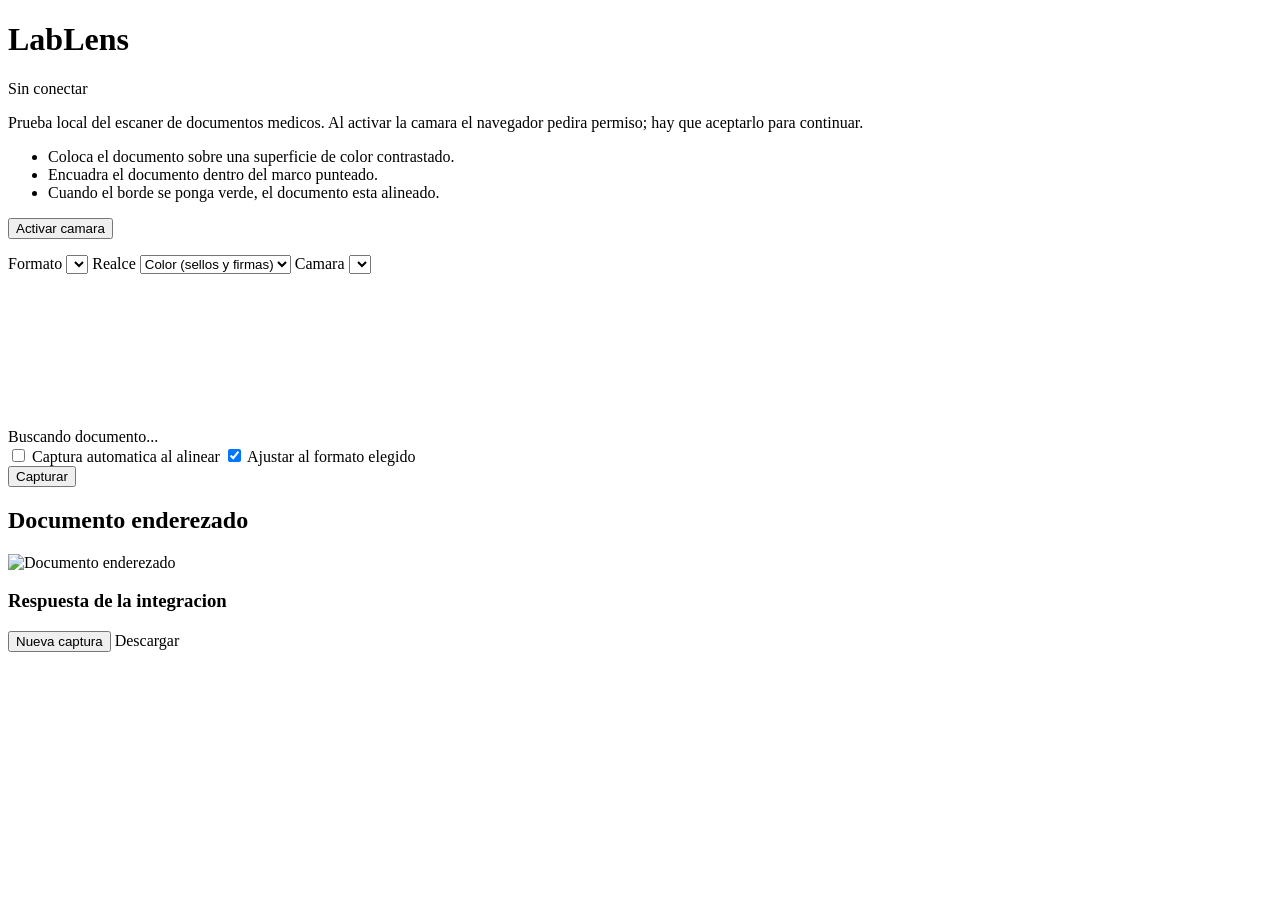
==== app/estaticos/index.html @ 29cfb942 "Add LabLens v0.1.0 - document scanner Initial implementation of LabLens, a web-based medical documen" ====
<!doctype html>
<html lang="es">
<head>
  <meta charset="utf-8" />
  <meta name="viewport" content="width=device-width, initial-scale=1, viewport-fit=cover" />
  <meta name="theme-color" content="#0b1220" />
  <title>LabLens - Escaner de documentos medicos</title>
  <link rel="stylesheet" href="/estaticos/estilos.css" />
</head>
<body>
  <main id="app">
    <header class="barra">
      <h1>LabLens</h1>
      <span id="estado-conexion" class="chip chip-neutro">Sin conectar</span>
    </header>

    <!-- Paso 1: permisos -->
    <section id="pantalla-inicio" class="panel">
      <p class="intro">
        Prueba local del escaner de documentos medicos. Al activar la camara el
        navegador pedira permiso; hay que aceptarlo para continuar.
      </p>
      <ul class="lista">
        <li>Coloca el documento sobre una superficie de color contrastado.</li>
        <li>Encuadra el documento dentro del marco punteado.</li>
        <li>Cuando el borde se ponga verde, el documento esta alineado.</li>
      </ul>
      <button id="btn-activar" class="btn btn-principal">Activar camara</button>
      <p id="error-camara" class="error oculto"></p>
    </section>

    <!-- Paso 2: camara -->
    <section id="pantalla-camara" class="panel oculto">
      <div class="controles">
        <label>Formato
          <select id="sel-formato"></select>
        </label>
        <label>Realce
          <select id="sel-modo">
            <option value="color">Color (sellos y firmas)</option>
            <option value="gris">Grises</option>
            <option value="bn">Blanco y negro</option>
          </select>
        </label>
        <label id="envoltorio-camaras" class="oculto">Camara
          <select id="sel-camara"></select>
        </label>
      </div>

      <div class="visor">
        <video id="video" playsinline autoplay muted></video>
        <canvas id="superposicion"></canvas>
        <div id="pista" class="pista">Buscando documento...</div>
      </div>

      <div class="controles-inferior">
        <label class="interruptor">
          <input type="checkbox" id="chk-auto" />
          <span>Captura automatica al alinear</span>
        </label>
        <label class="interruptor">
          <input type="checkbox" id="chk-ajustar" checked />
          <span>Ajustar al formato elegido</span>
        </label>
      </div>

      <button id="btn-capturar" class="btn btn-principal btn-grande">Capturar</button>
    </section>

    <!-- Paso 3: resultado -->
    <section id="pantalla-resultado" class="panel oculto">
      <h2>Documento enderezado</h2>
      <img id="img-resultado" alt="Documento enderezado" />
      <dl id="meta-resultado" class="meta"></dl>
      <h3>Respuesta de la integracion</h3>
      <pre id="json-resultado"></pre>
      <div class="fila-botones">
        <button id="btn-nueva" class="btn btn-principal">Nueva captura</button>
        <a id="enlace-descarga" class="btn btn-secundario" download>Descargar</a>
      </div>
    </section>
  </main>

  <script src="/estaticos/app.js"></script>
</body>
</html>
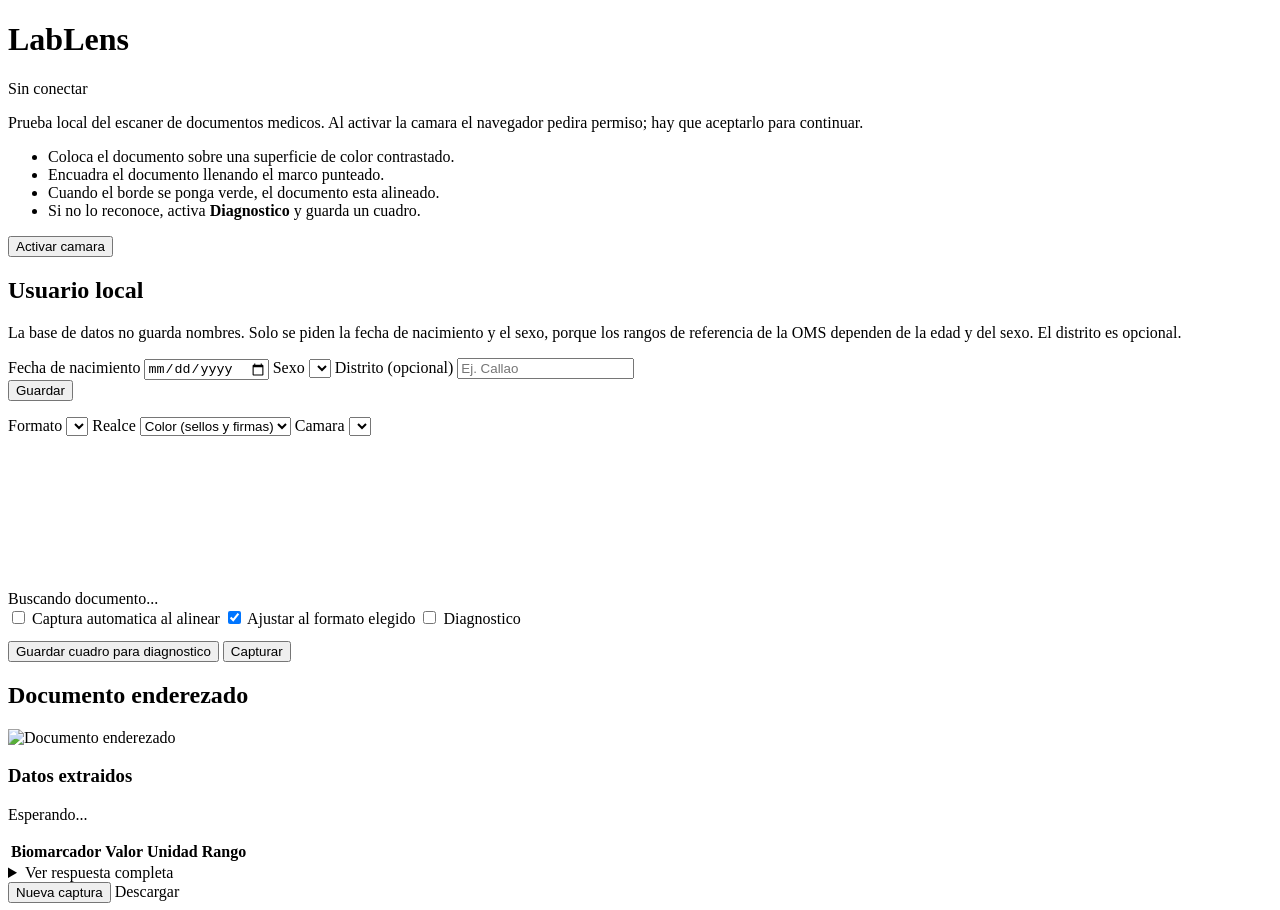
==== commit bb0b99ed: "v0.3.0: Add extraction pipeline and Qhali database Major update adding data extraction from document" ====
--- a/app/estaticos/index.html
+++ b/app/estaticos/index.html
@@ -22,11 +22,35 @@
       </p>
       <ul class="lista">
         <li>Coloca el documento sobre una superficie de color contrastado.</li>
-        <li>Encuadra el documento dentro del marco punteado.</li>
+        <li>Encuadra el documento llenando el marco punteado.</li>
         <li>Cuando el borde se ponga verde, el documento esta alineado.</li>
+        <li>Si no lo reconoce, activa <strong>Diagnostico</strong> y guarda un cuadro.</li>
       </ul>
       <button id="btn-activar" class="btn btn-principal">Activar camara</button>
       <p id="error-camara" class="error oculto"></p>
+    </section>
+
+    <!-- Usuario local: sin esto no se puede escribir en la base de datos -->
+    <section id="pantalla-usuario" class="panel oculto">
+      <h2>Usuario local</h2>
+      <p class="intro">
+        La base de datos no guarda nombres. Solo se piden la fecha de nacimiento
+        y el sexo, porque los rangos de referencia de la OMS dependen de la edad
+        y del sexo. El distrito es opcional.
+      </p>
+      <div class="controles">
+        <label>Fecha de nacimiento
+          <input type="date" id="inp-nacimiento" />
+        </label>
+        <label>Sexo
+          <select id="sel-sexo"></select>
+        </label>
+        <label>Distrito (opcional)
+          <input type="text" id="inp-distrito" placeholder="Ej. Callao" />
+        </label>
+      </div>
+      <button id="btn-guardar-usuario" class="btn btn-principal">Guardar</button>
+      <p id="estado-usuario" class="estado-analisis"></p>
     </section>
 
     <!-- Paso 2: camara -->
@@ -62,7 +86,16 @@
           <input type="checkbox" id="chk-ajustar" checked />
           <span>Ajustar al formato elegido</span>
         </label>
+        <label class="interruptor">
+          <input type="checkbox" id="chk-diagnostico" />
+          <span>Diagnostico</span>
+        </label>
       </div>
+
+      <pre id="panel-diagnostico" class="diagnostico oculto"></pre>
+      <button id="btn-diagnostico" class="btn btn-secundario oculto">
+        Guardar cuadro para diagnostico
+      </button>
 
       <button id="btn-capturar" class="btn btn-principal btn-grande">Capturar</button>
     </section>
@@ -72,8 +105,24 @@
       <h2>Documento enderezado</h2>
       <img id="img-resultado" alt="Documento enderezado" />
       <dl id="meta-resultado" class="meta"></dl>
-      <h3>Respuesta de la integracion</h3>
-      <pre id="json-resultado"></pre>
+
+      <h3>Datos extraidos</h3>
+      <p id="estado-analisis" class="estado-analisis">Esperando...</p>
+      <dl id="meta-informe" class="meta oculto"></dl>
+      <div id="tabla-envoltorio" class="tabla-envoltorio oculto">
+        <table id="tabla-resultados">
+          <thead>
+            <tr>
+              <th>Biomarcador</th><th>Valor</th><th>Unidad</th><th>Rango</th><th></th>
+            </tr>
+          </thead>
+          <tbody></tbody>
+        </table>
+      </div>
+      <details id="detalle-json">
+        <summary>Ver respuesta completa</summary>
+        <pre id="json-resultado"></pre>
+      </details>
       <div class="fila-botones">
         <button id="btn-nueva" class="btn btn-principal">Nueva captura</button>
         <a id="enlace-descarga" class="btn btn-secundario" download>Descargar</a>
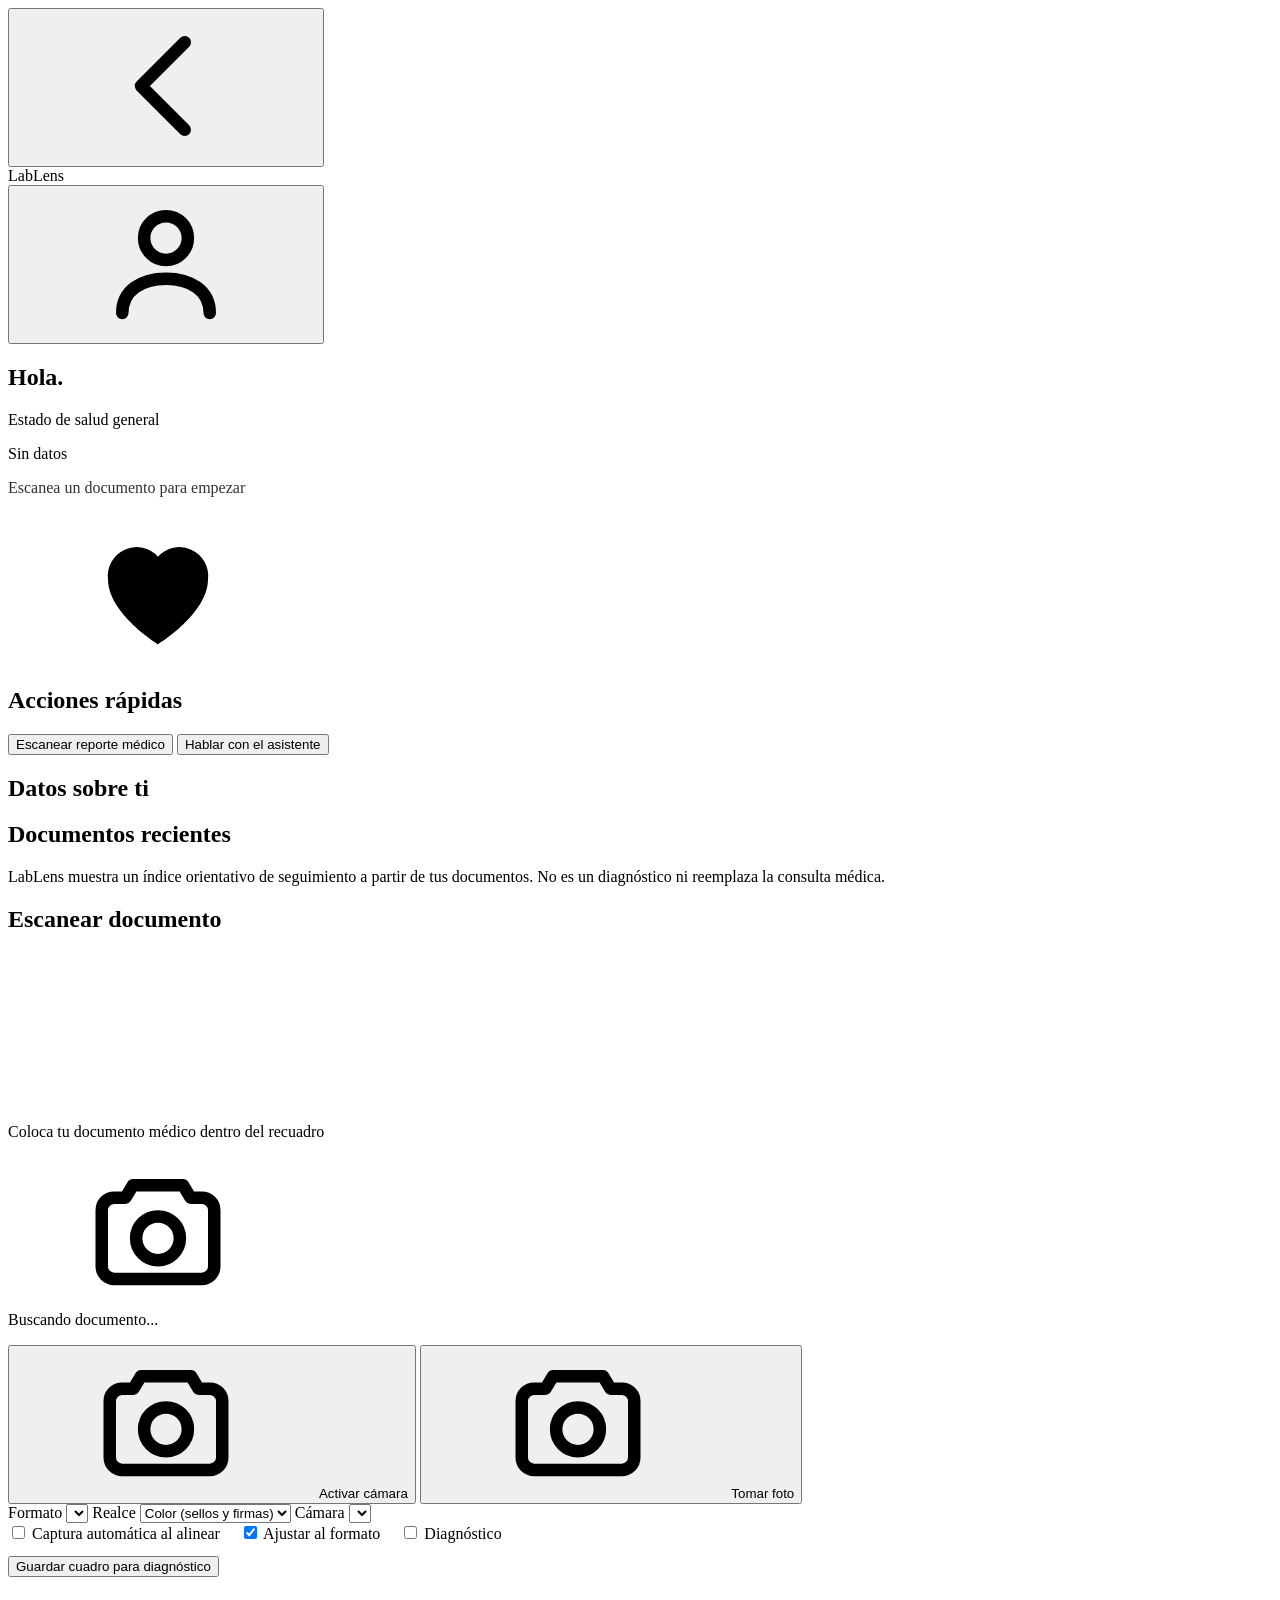
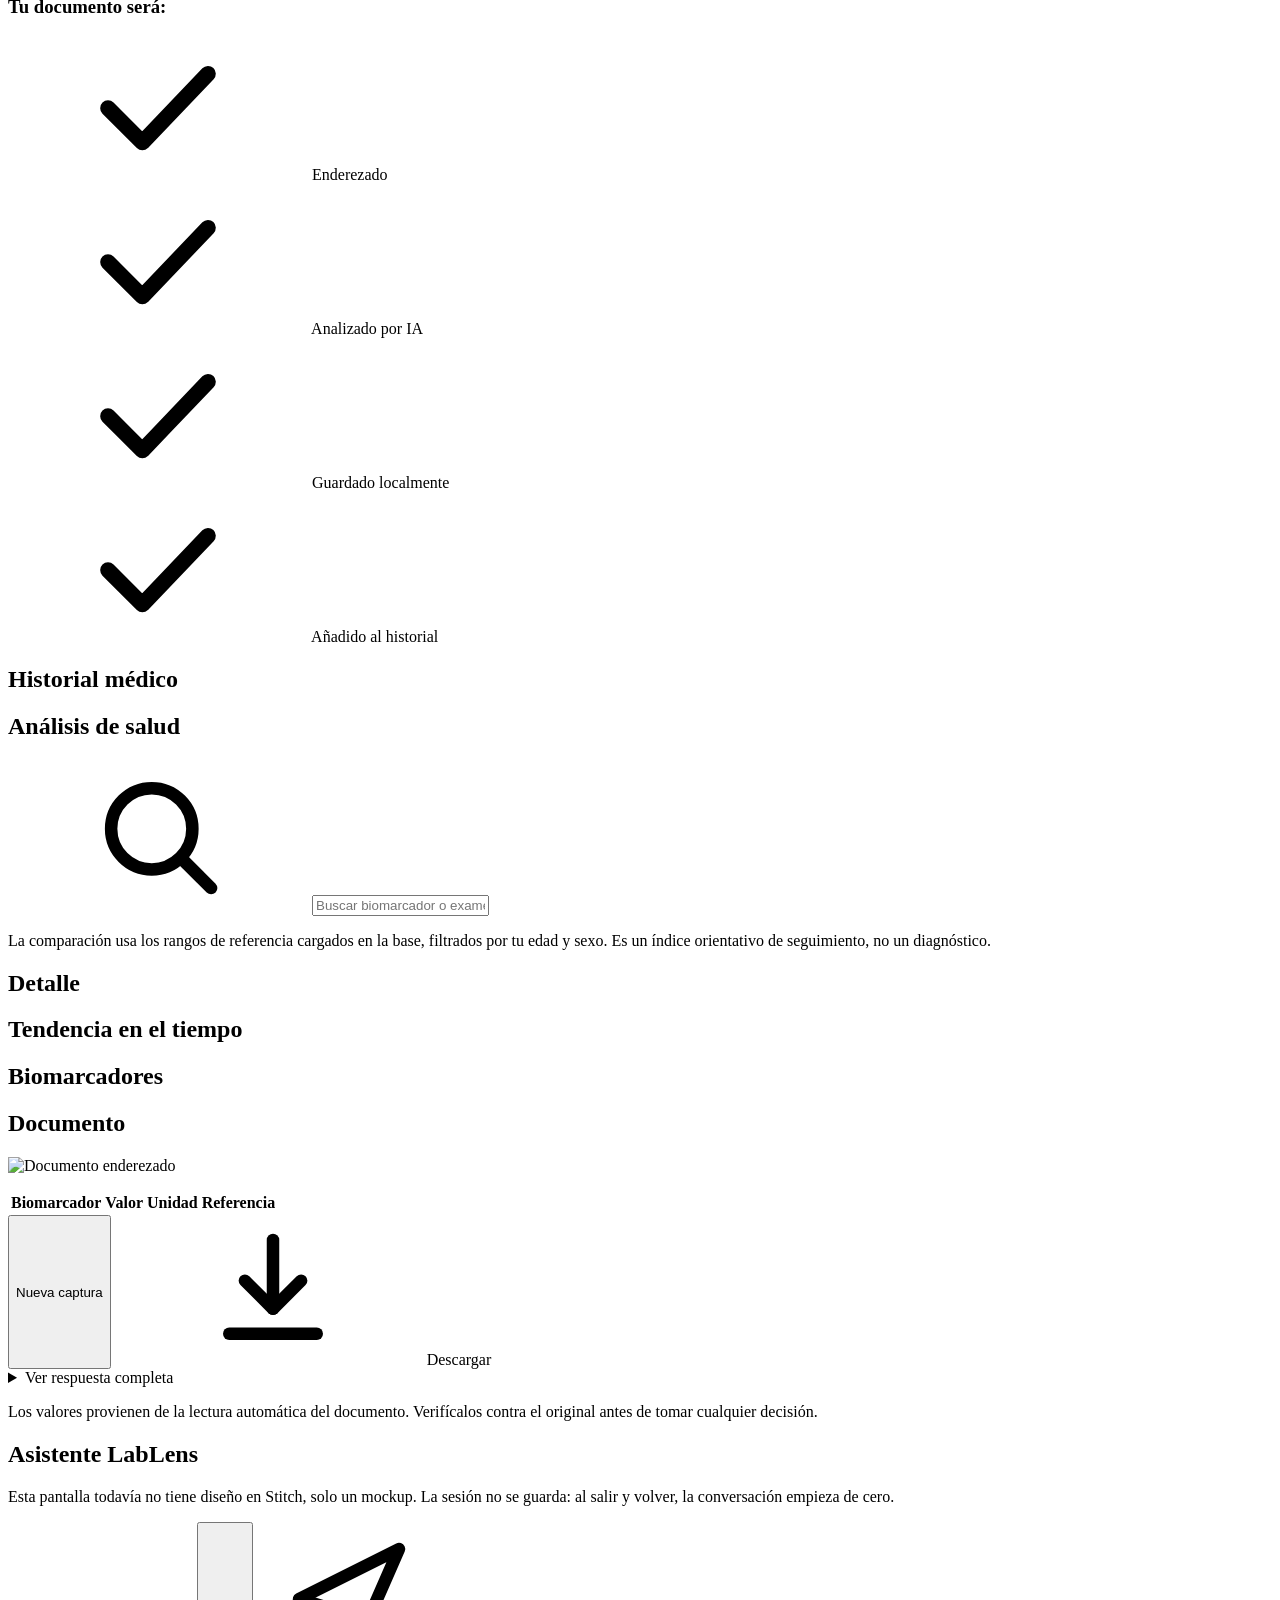
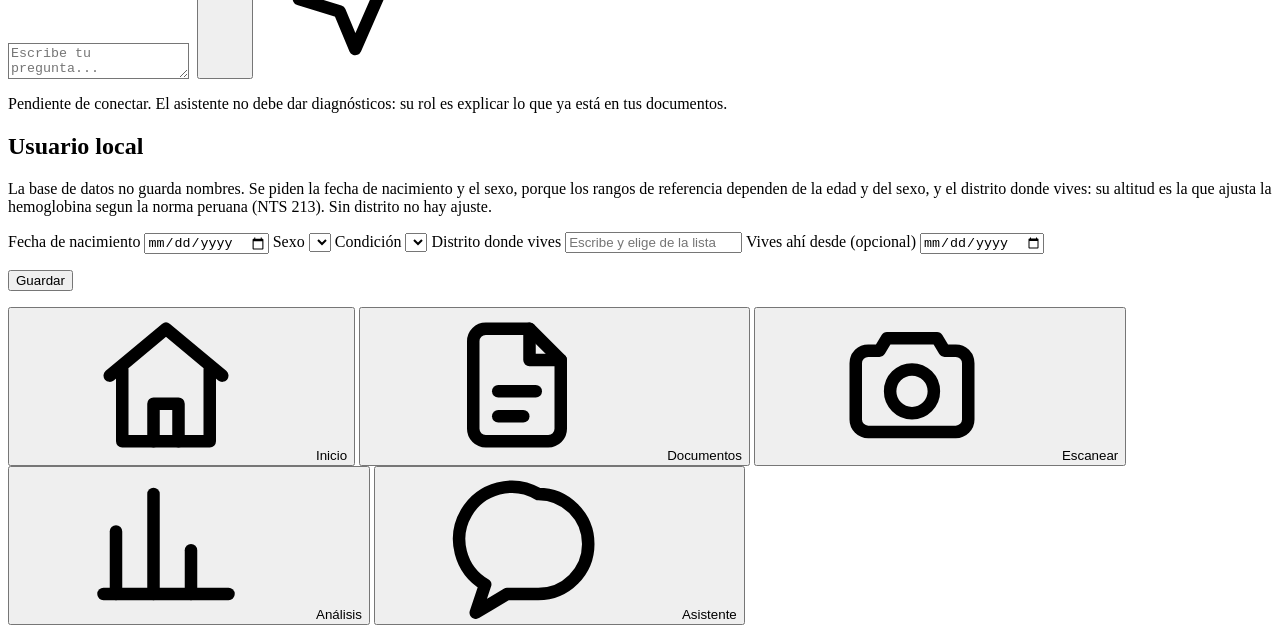
==== commit c156b3f7: "Add qhali DB + Stitch UI redesign Add Qhali reference DB and ETL plus a full UI redesign from Stitch" ====
--- a/app/estaticos/index.html
+++ b/app/estaticos/index.html
@@ -3,132 +3,373 @@
 <head>
   <meta charset="utf-8" />
   <meta name="viewport" content="width=device-width, initial-scale=1, viewport-fit=cover" />
-  <meta name="theme-color" content="#0b1220" />
-  <title>LabLens - Escaner de documentos medicos</title>
-  <link rel="stylesheet" href="/estaticos/estilos.css" />
+  <meta name="theme-color" content="#f8f9fa" />
+  <title>LabLens</title>
+  <link rel="stylesheet" href="/estaticos/disenio.css" />
 </head>
 <body>
-  <main id="app">
-    <header class="barra">
-      <h1>LabLens</h1>
-      <span id="estado-conexion" class="chip chip-neutro">Sin conectar</span>
-    </header>
-
-    <!-- Paso 1: permisos -->
-    <section id="pantalla-inicio" class="panel">
-      <p class="intro">
-        Prueba local del escaner de documentos medicos. Al activar la camara el
-        navegador pedira permiso; hay que aceptarlo para continuar.
+  <!-- Los iconos son SVG propios en un sprite: el diseño de Stitch usa Material
+       Symbols por CDN y la app tiene que verse igual sin internet. -->
+  <svg style="display: none" aria-hidden="true">
+    <defs>
+      <symbol id="i-inicio" viewBox="0 0 24 24" fill="none" stroke="currentColor"
+              stroke-width="2" stroke-linecap="round" stroke-linejoin="round">
+        <path d="M3 10.5 12 3l9 7.5" /><path d="M5 9.5V21h14V9.5" /><path d="M10 21v-6h4v6" />
+      </symbol>
+      <symbol id="i-documento" viewBox="0 0 24 24" fill="none" stroke="currentColor"
+              stroke-width="2" stroke-linecap="round" stroke-linejoin="round">
+        <path d="M14 3H7a2 2 0 0 0-2 2v14a2 2 0 0 0 2 2h10a2 2 0 0 0 2-2V8z" />
+        <path d="M14 3v5h5" /><path d="M9 13h6" /><path d="M9 17h4" />
+      </symbol>
+      <symbol id="i-analisis" viewBox="0 0 24 24" fill="none" stroke="currentColor"
+              stroke-width="2" stroke-linecap="round" stroke-linejoin="round">
+        <path d="M4 20V10" /><path d="M10 20V4" /><path d="M16 20v-7" /><path d="M22 20H2" />
+      </symbol>
+      <symbol id="i-chat" viewBox="0 0 24 24" fill="none" stroke="currentColor"
+              stroke-width="2" stroke-linecap="round" stroke-linejoin="round">
+        <path d="M21 12a8 8 0 0 1-8 8H8l-5 3 1.5-4.5A8 8 0 0 1 13 4a8 8 0 0 1 8 8z" />
+      </symbol>
+      <symbol id="i-camara" viewBox="0 0 24 24" fill="none" stroke="currentColor"
+              stroke-width="2" stroke-linecap="round" stroke-linejoin="round">
+        <path d="M3 8.5A2 2 0 0 1 5 6.5h1.8l1.2-2h8l1.2 2H19a2 2 0 0 1 2 2v9a2 2 0 0 1-2 2H5a2 2 0 0 1-2-2z" />
+        <circle cx="12" cy="13" r="3.5" />
+      </symbol>
+      <symbol id="i-corazon" viewBox="0 0 24 24" fill="currentColor">
+        <path d="M12 21s-8-4.9-8-10.4A4.6 4.6 0 0 1 12 7a4.6 4.6 0 0 1 8 3.6C20 16.1 12 21 12 21z" />
+      </symbol>
+      <symbol id="i-ok" viewBox="0 0 24 24" fill="none" stroke="currentColor"
+              stroke-width="2.5" stroke-linecap="round" stroke-linejoin="round">
+        <path d="M4 12.5l5.5 5.5L20 7" />
+      </symbol>
+      <symbol id="i-alerta" viewBox="0 0 24 24" fill="none" stroke="currentColor"
+              stroke-width="2" stroke-linecap="round" stroke-linejoin="round">
+        <path d="M12 3.5 22 20H2z" /><path d="M12 10v4.5" /><path d="M12 17.4h.01" />
+      </symbol>
+      <symbol id="i-duda" viewBox="0 0 24 24" fill="none" stroke="currentColor"
+              stroke-width="2" stroke-linecap="round" stroke-linejoin="round">
+        <circle cx="12" cy="12" r="9" /><path d="M9.5 9.5a2.5 2.5 0 1 1 3.4 2.3c-.6.3-.9.8-.9 1.4v.4" />
+        <path d="M12 17h.01" />
+      </symbol>
+      <symbol id="i-persona" viewBox="0 0 24 24" fill="none" stroke="currentColor"
+              stroke-width="2" stroke-linecap="round" stroke-linejoin="round">
+        <circle cx="12" cy="8" r="3.5" /><path d="M5 20c0-3.6 3.1-5.5 7-5.5s7 1.9 7 5.5" />
+      </symbol>
+      <symbol id="i-enviar" viewBox="0 0 24 24" fill="none" stroke="currentColor"
+              stroke-width="2" stroke-linecap="round" stroke-linejoin="round">
+        <path d="M4 12 20 4l-7 16-2.5-6z" />
+      </symbol>
+      <symbol id="i-atras" viewBox="0 0 24 24" fill="none" stroke="currentColor"
+              stroke-width="2" stroke-linecap="round" stroke-linejoin="round">
+        <path d="M15 5l-7 7 7 7" />
+      </symbol>
+      <symbol id="i-descargar" viewBox="0 0 24 24" fill="none" stroke="currentColor"
+              stroke-width="2" stroke-linecap="round" stroke-linejoin="round">
+        <path d="M12 4v11" /><path d="M7.5 10.5 12 15l4.5-4.5" /><path d="M5 19h14" />
+      </symbol>
+      <symbol id="i-buscar" viewBox="0 0 24 24" fill="none" stroke="currentColor"
+              stroke-width="2" stroke-linecap="round" stroke-linejoin="round">
+        <circle cx="11" cy="11" r="6.5" /><path d="M16 16l4.5 4.5" />
+      </symbol>
+      <symbol id="i-adelante" viewBox="0 0 24 24" fill="none" stroke="currentColor"
+              stroke-width="2" stroke-linecap="round" stroke-linejoin="round">
+        <path d="M9 5l7 7-7 7" />
+      </symbol>
+      <symbol id="i-sube" viewBox="0 0 24 24" fill="none" stroke="currentColor"
+              stroke-width="2.2" stroke-linecap="round" stroke-linejoin="round">
+        <path d="M12 19V6" /><path d="M6.5 11.5 12 6l5.5 5.5" />
+      </symbol>
+      <symbol id="i-baja" viewBox="0 0 24 24" fill="none" stroke="currentColor"
+              stroke-width="2.2" stroke-linecap="round" stroke-linejoin="round">
+        <path d="M12 5v13" /><path d="M6.5 12.5 12 18l5.5-5.5" />
+      </symbol>
+      <symbol id="i-estable" viewBox="0 0 24 24" fill="none" stroke="currentColor"
+              stroke-width="2.2" stroke-linecap="round" stroke-linejoin="round">
+        <path d="M5 12h14" />
+      </symbol>
+      <symbol id="i-ok-circulo" viewBox="0 0 24 24" fill="none" stroke="currentColor"
+              stroke-width="2" stroke-linecap="round" stroke-linejoin="round">
+        <circle cx="12" cy="12" r="9" /><path d="M8 12.5l2.8 2.8L16 9.5" />
+      </symbol>
+      <symbol id="i-fuera-circulo" viewBox="0 0 24 24" fill="none" stroke="currentColor"
+              stroke-width="2" stroke-linecap="round" stroke-linejoin="round">
+        <circle cx="12" cy="12" r="9" /><path d="M9 9l6 6" /><path d="M15 9l-6 6" />
+      </symbol>
+      <symbol id="i-sin-dato" viewBox="0 0 24 24" fill="none" stroke="currentColor"
+              stroke-width="2" stroke-linecap="round" stroke-linejoin="round">
+        <circle cx="12" cy="12" r="9" /><path d="M8.5 12h7" />
+      </symbol>
+      <symbol id="i-gota" viewBox="0 0 24 24" fill="currentColor">
+        <path d="M12 3s6 6.4 6 10.4A6 6 0 0 1 6 13.4C6 9.4 12 3 12 3z" />
+      </symbol>
+      <symbol id="i-ojo" viewBox="0 0 24 24" fill="none" stroke="currentColor"
+              stroke-width="2" stroke-linecap="round" stroke-linejoin="round">
+        <path d="M2.5 12S6 6 12 6s9.5 6 9.5 6-3.5 6-9.5 6-9.5-6-9.5-6z" />
+        <circle cx="12" cy="12" r="2.8" />
+      </symbol>
+      <symbol id="i-info" viewBox="0 0 24 24" fill="none" stroke="currentColor"
+              stroke-width="2" stroke-linecap="round" stroke-linejoin="round">
+        <circle cx="12" cy="12" r="9" /><path d="M12 11v5.5" /><path d="M12 7.8h.01" />
+      </symbol>
+    </defs>
+  </svg>
+
+  <header class="barra-superior">
+    <button id="btn-atras" class="avatar oculto" aria-label="Volver">
+      <svg><use href="#i-atras" /></svg>
+    </button>
+    <div id="hueco-izq" style="width: 40px"></div>
+    <div class="marca">LabLens</div>
+    <button id="btn-perfil" class="avatar" aria-label="Usuario local">
+      <svg><use href="#i-persona" /></svg>
+    </button>
+  </header>
+
+  <main id="contenido">
+
+    <!-- ================= INICIO ================= -->
+    <section id="v-inicio" class="vista activa">
+      <div>
+        <h1 class="display-lg" id="saludo">Hola.</h1>
+      </div>
+
+      <div class="tarjeta-salud">
+        <div>
+          <p class="body-md">Estado de salud general</p>
+          <p class="headline-md" id="estado-salud" style="margin-top: 4px">Sin datos</p>
+          <p class="label-sm" id="estado-salud-nota" style="margin-top: 4px; opacity: 0.8">
+            Escanea un documento para empezar
+          </p>
+        </div>
+        <div class="icono-caja"><svg><use href="#i-corazon" /></svg></div>
+      </div>
+
+      <div class="seccion">
+        <h2 class="headline-sm">Acciones rápidas</h2>
+        <div class="acciones-rapidas">
+          <button class="btn btn-crema" data-ir="escanear">Escanear reporte médico</button>
+          <button class="btn btn-secundario" data-ir="asistente">Hablar con el asistente</button>
+        </div>
+      </div>
+
+      <div class="seccion" id="seccion-datos">
+        <h2 class="headline-sm">Datos sobre ti</h2>
+        <div id="datos-sobre-ti" class="lista-apretada"></div>
+      </div>
+
+      <div class="seccion" id="seccion-recientes">
+        <h2 class="headline-sm">Documentos recientes</h2>
+        <div class="carrusel" id="documentos-recientes"></div>
+      </div>
+
+      <p class="descargo">
+        LabLens muestra un índice orientativo de seguimiento a partir de tus
+        documentos. No es un diagnóstico ni reemplaza la consulta médica.
       </p>
-      <ul class="lista">
-        <li>Coloca el documento sobre una superficie de color contrastado.</li>
-        <li>Encuadra el documento llenando el marco punteado.</li>
-        <li>Cuando el borde se ponga verde, el documento esta alineado.</li>
-        <li>Si no lo reconoce, activa <strong>Diagnostico</strong> y guarda un cuadro.</li>
-      </ul>
-      <button id="btn-activar" class="btn btn-principal">Activar camara</button>
-      <p id="error-camara" class="error oculto"></p>
-    </section>
-
-    <!-- Usuario local: sin esto no se puede escribir en la base de datos -->
-    <section id="pantalla-usuario" class="panel oculto">
-      <h2>Usuario local</h2>
-      <p class="intro">
-        La base de datos no guarda nombres. Solo se piden la fecha de nacimiento
-        y el sexo, porque los rangos de referencia de la OMS dependen de la edad
-        y del sexo. El distrito es opcional.
-      </p>
-      <div class="controles">
-        <label>Fecha de nacimiento
-          <input type="date" id="inp-nacimiento" />
-        </label>
-        <label>Sexo
-          <select id="sel-sexo"></select>
-        </label>
-        <label>Distrito (opcional)
-          <input type="text" id="inp-distrito" placeholder="Ej. Callao" />
-        </label>
-      </div>
-      <button id="btn-guardar-usuario" class="btn btn-principal">Guardar</button>
-      <p id="estado-usuario" class="estado-analisis"></p>
-    </section>
-
-    <!-- Paso 2: camara -->
-    <section id="pantalla-camara" class="panel oculto">
-      <div class="controles">
-        <label>Formato
+    </section>
+
+    <!-- ================= ESCANEAR ================= -->
+    <section id="v-escanear" class="vista">
+      <h1 class="headline-lg">Escanear documento</h1>
+
+      <div class="visor" id="visor">
+        <video id="video" playsinline autoplay muted></video>
+        <canvas id="superposicion"></canvas>
+        <div class="visor-vacio" id="visor-vacio">
+          <span class="esquina si"></span><span class="esquina sd"></span>
+          <span class="esquina ii"></span><span class="esquina id"></span>
+          <p class="body-md">Coloca tu documento médico dentro del recuadro</p>
+          <svg><use href="#i-camara" /></svg>
+        </div>
+        <div id="pista" class="pista oculto">Buscando documento...</div>
+      </div>
+
+      <p id="error-camara" class="aviso-error oculto"></p>
+
+      <button id="btn-activar" class="btn btn-primario">
+        <svg><use href="#i-camara" /></svg> Activar cámara
+      </button>
+      <button id="btn-capturar" class="btn btn-primario oculto">
+        <svg><use href="#i-camara" /></svg> Tomar foto
+      </button>
+
+      <div class="rejilla-campos">
+        <label class="campo"><span>Formato</span>
           <select id="sel-formato"></select>
         </label>
-        <label>Realce
+        <label class="campo"><span>Realce</span>
           <select id="sel-modo">
             <option value="color">Color (sellos y firmas)</option>
             <option value="gris">Grises</option>
             <option value="bn">Blanco y negro</option>
           </select>
         </label>
-        <label id="envoltorio-camaras" class="oculto">Camara
+        <label class="campo oculto" id="envoltorio-camaras"><span>Cámara</span>
           <select id="sel-camara"></select>
         </label>
       </div>
 
-      <div class="visor">
-        <video id="video" playsinline autoplay muted></video>
-        <canvas id="superposicion"></canvas>
-        <div id="pista" class="pista">Buscando documento...</div>
-      </div>
-
-      <div class="controles-inferior">
-        <label class="interruptor">
-          <input type="checkbox" id="chk-auto" />
-          <span>Captura automatica al alinear</span>
-        </label>
-        <label class="interruptor">
-          <input type="checkbox" id="chk-ajustar" checked />
-          <span>Ajustar al formato elegido</span>
-        </label>
-        <label class="interruptor">
-          <input type="checkbox" id="chk-diagnostico" />
-          <span>Diagnostico</span>
-        </label>
-      </div>
-
-      <pre id="panel-diagnostico" class="diagnostico oculto"></pre>
-      <button id="btn-diagnostico" class="btn btn-secundario oculto">
-        Guardar cuadro para diagnostico
-      </button>
-
-      <button id="btn-capturar" class="btn btn-principal btn-grande">Capturar</button>
-    </section>
-
-    <!-- Paso 3: resultado -->
-    <section id="pantalla-resultado" class="panel oculto">
-      <h2>Documento enderezado</h2>
-      <img id="img-resultado" alt="Documento enderezado" />
-      <dl id="meta-resultado" class="meta"></dl>
-
-      <h3>Datos extraidos</h3>
-      <p id="estado-analisis" class="estado-analisis">Esperando...</p>
+      <div style="display: flex; flex-wrap: wrap; gap: 8px 20px">
+        <label class="interruptor"><input type="checkbox" id="chk-auto" />
+          <span>Captura automática al alinear</span></label>
+        <label class="interruptor"><input type="checkbox" id="chk-ajustar" checked />
+          <span>Ajustar al formato</span></label>
+        <label class="interruptor"><input type="checkbox" id="chk-diagnostico" />
+          <span>Diagnóstico</span></label>
+      </div>
+
+      <pre id="panel-diagnostico" class="crudo oculto"></pre>
+      <button id="btn-diagnostico" class="btn btn-crema oculto">Guardar cuadro para diagnóstico</button>
+
+      <div class="tarjeta-crema">
+        <h3 class="label-md" style="margin-bottom: 12px">Tu documento será:</h3>
+        <div class="comprobacion">
+          <div><svg><use href="#i-ok" /></svg> Enderezado</div>
+          <div><svg><use href="#i-ok" /></svg> Analizado por IA</div>
+          <div><svg><use href="#i-ok" /></svg> Guardado localmente</div>
+          <div><svg><use href="#i-ok" /></svg> Añadido al historial</div>
+        </div>
+      </div>
+    </section>
+
+    <!-- ================= DOCUMENTOS ================= -->
+    <section id="v-documentos" class="vista">
+      <h1 class="headline-lg">Historial médico</h1>
+      <div id="lista-documentos" class="lista"></div>
+    </section>
+
+    <!-- ================= ANALISIS (comparativa vs referencias) ================= -->
+    <section id="v-analisis" class="vista">
+      <h1 class="headline-lg">Análisis de salud</h1>
+      <label class="buscador">
+        <svg><use href="#i-buscar" /></svg>
+        <input type="text" id="inp-buscar-analisis" placeholder="Buscar biomarcador o examen..." />
+      </label>
+      <div id="banner-referencias"></div>
+      <p id="resumen-analisis" class="estado"></p>
+      <div id="grupos-analisis" class="lista"></div>
+      <p class="descargo">
+        La comparación usa los rangos de referencia cargados en la base, filtrados
+        por tu edad y sexo. Es un índice orientativo de seguimiento, no un
+        diagnóstico.
+      </p>
+    </section>
+
+    <!-- ================= DETALLE DE UN GRUPO ================= -->
+    <section id="v-detalle" class="vista">
+      <h1 class="headline-lg" id="titulo-detalle">Detalle</h1>
+      <div class="tarjeta-crema" id="resumen-detalle"></div>
+      <div class="seccion">
+        <h2 class="headline-sm">Tendencia en el tiempo</h2>
+        <div class="grafico" id="grafico-detalle"></div>
+      </div>
+      <div class="seccion">
+        <h2 class="headline-sm">Biomarcadores</h2>
+        <div class="rejilla-biomarcadores" id="rejilla-detalle"></div>
+      </div>
+    </section>
+
+    <!-- ================= DOCUMENTO (lectura de un escaneo) ================= -->
+    <section id="v-documento" class="vista">
+      <h1 class="headline-lg" id="titulo-documento">Documento</h1>
+      <p id="estado-documento" class="estado"></p>
+      <img id="img-resultado" class="imagen-documento oculto" alt="Documento enderezado" />
       <dl id="meta-informe" class="meta oculto"></dl>
-      <div id="tabla-envoltorio" class="tabla-envoltorio oculto">
-        <table id="tabla-resultados">
+      <div class="tabla-envoltorio oculto" id="tabla-envoltorio">
+        <table class="biomarcadores">
           <thead>
-            <tr>
-              <th>Biomarcador</th><th>Valor</th><th>Unidad</th><th>Rango</th><th></th>
-            </tr>
+            <tr><th>Biomarcador</th><th>Valor</th><th>Unidad</th><th>Referencia</th><th></th></tr>
           </thead>
           <tbody></tbody>
         </table>
       </div>
-      <details id="detalle-json">
+      <div id="acciones-documento" class="oculto" style="display: flex; gap: 12px">
+        <button class="btn btn-primario" data-ir="escanear">Nueva captura</button>
+        <a id="enlace-descarga" class="btn btn-secundario" download>
+          <svg><use href="#i-descargar" /></svg> Descargar
+        </a>
+      </div>
+      <details id="detalle-json" class="oculto">
         <summary>Ver respuesta completa</summary>
-        <pre id="json-resultado"></pre>
+        <pre id="json-resultado" class="crudo"></pre>
       </details>
-      <div class="fila-botones">
-        <button id="btn-nueva" class="btn btn-principal">Nueva captura</button>
-        <a id="enlace-descarga" class="btn btn-secundario" download>Descargar</a>
-      </div>
+      <p class="descargo">
+        Los valores provienen de la lectura automática del documento. Verifícalos
+        contra el original antes de tomar cualquier decisión.
+      </p>
+    </section>
+
+    <!-- ================= ASISTENTE ================= -->
+    <section id="v-asistente" class="vista">
+      <h1 class="headline-lg">Asistente LabLens</h1>
+      <div class="tarjeta-crema">
+        <p class="body-md">
+          Esta pantalla todavía no tiene diseño en Stitch, solo un mockup. La sesión
+          no se guarda: al salir y volver, la conversación empieza de cero.
+        </p>
+      </div>
+      <div id="chat-mensajes" style="display: flex; flex-direction: column; gap: 12px"></div>
+      <div style="display: flex; gap: 8px; align-items: flex-end">
+        <textarea id="chat-entrada" rows="2" placeholder="Escribe tu pregunta..."
+                  style="background: var(--crema)"></textarea>
+        <button id="btn-enviar-chat" class="btn btn-primario" style="width: 56px; min-width: 56px; padding: 0">
+          <svg><use href="#i-enviar" /></svg>
+        </button>
+      </div>
+      <p class="descargo">
+        Pendiente de conectar. El asistente no debe dar diagnósticos: su rol es
+        explicar lo que ya está en tus documentos.
+      </p>
+    </section>
+
+    <!-- ================= USUARIO ================= -->
+    <section id="v-usuario" class="vista">
+      <h1 class="headline-lg">Usuario local</h1>
+      <div class="tarjeta">
+        <p class="body-md suave">
+          La base de datos no guarda nombres. Se piden la fecha de nacimiento y el
+          sexo, porque los rangos de referencia dependen de la edad y del sexo, y
+          el distrito donde vives: su altitud es la que ajusta la hemoglobina
+          segun la norma peruana (NTS 213). Sin distrito no hay ajuste.
+        </p>
+      </div>
+      <div class="rejilla-campos">
+        <label class="campo"><span>Fecha de nacimiento</span>
+          <input type="date" id="inp-nacimiento" /></label>
+        <label class="campo"><span>Sexo</span>
+          <select id="sel-sexo"></select></label>
+        <label class="campo"><span>Condición</span>
+          <select id="sel-condicion"></select></label>
+        <label class="campo"><span>Distrito donde vives</span>
+          <input type="text" id="inp-distrito" list="lista-distritos"
+                 placeholder="Escribe y elige de la lista" />
+          <datalist id="lista-distritos"></datalist></label>
+        <label class="campo"><span>Vives ahí desde (opcional)</span>
+          <input type="date" id="inp-residencia-desde" /></label>
+      </div>
+      <p class="body-sm suave" id="pista-distrito"></p>
+      <button id="btn-guardar-usuario" class="btn btn-primario">Guardar</button>
+      <p id="estado-usuario" class="estado"></p>
+      <dl id="meta-sistema" class="meta"></dl>
     </section>
   </main>
+
+  <nav class="nav-inferior">
+    <button data-ir="inicio" class="activa">
+      <svg><use href="#i-inicio" /></svg><span>Inicio</span>
+    </button>
+    <button data-ir="documentos">
+      <svg><use href="#i-documento" /></svg><span>Documentos</span>
+    </button>
+    <button data-ir="escanear">
+      <svg><use href="#i-camara" /></svg><span>Escanear</span>
+    </button>
+    <button data-ir="analisis">
+      <svg><use href="#i-analisis" /></svg><span>Análisis</span>
+    </button>
+    <button data-ir="asistente">
+      <svg><use href="#i-chat" /></svg><span>Asistente</span>
+    </button>
+  </nav>
 
   <script src="/estaticos/app.js"></script>
 </body>
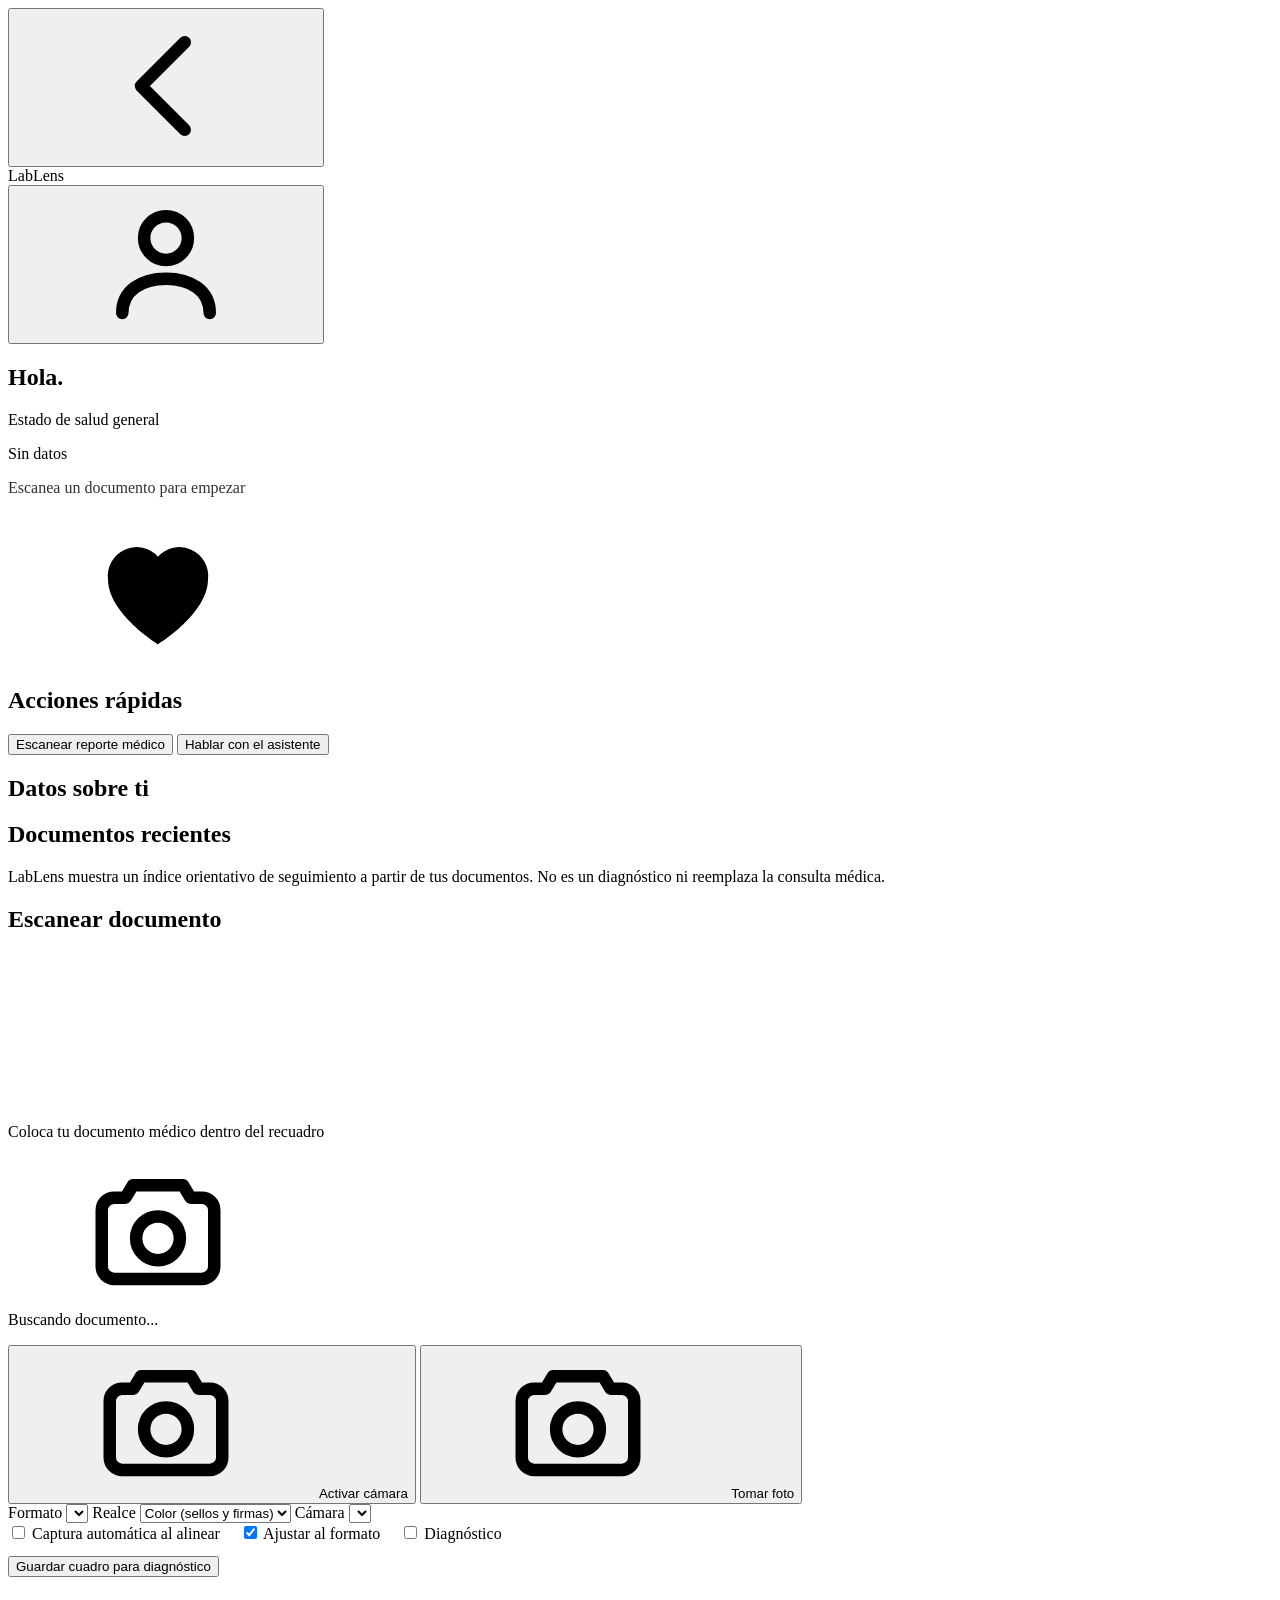
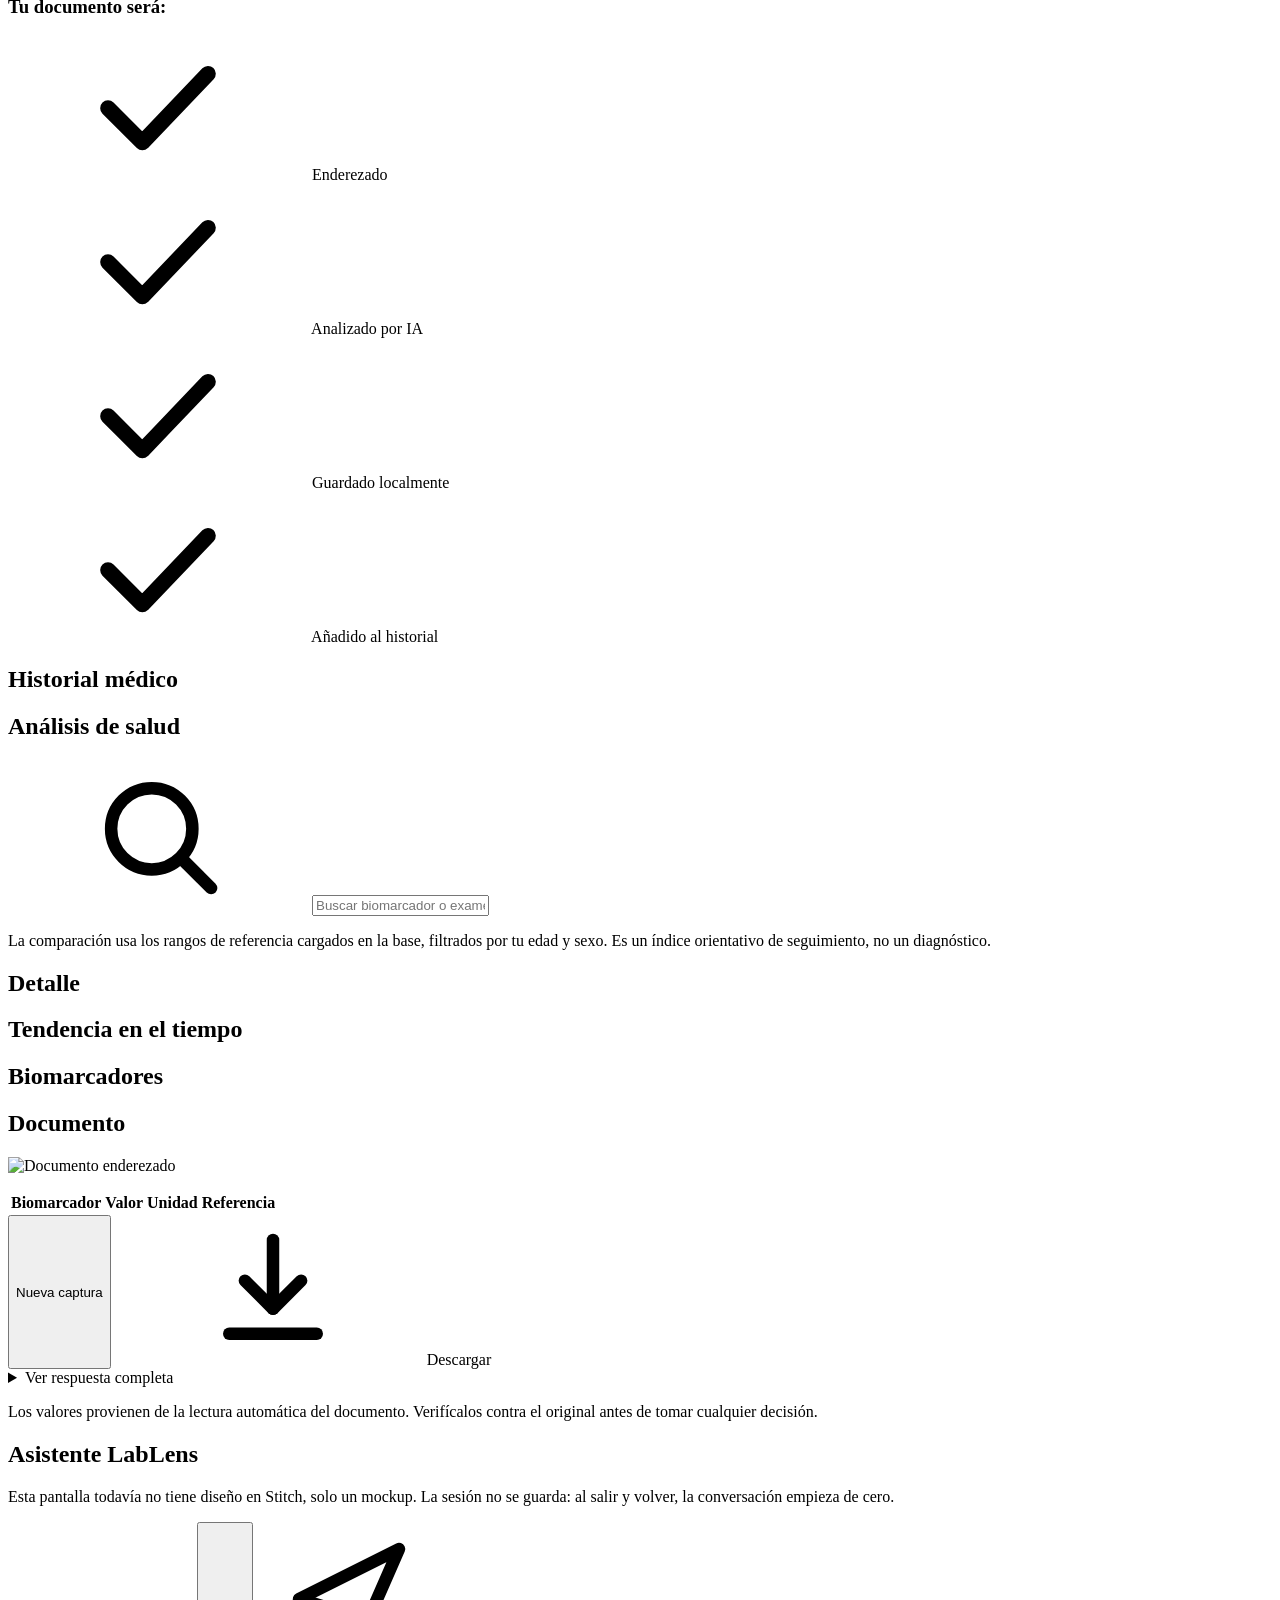
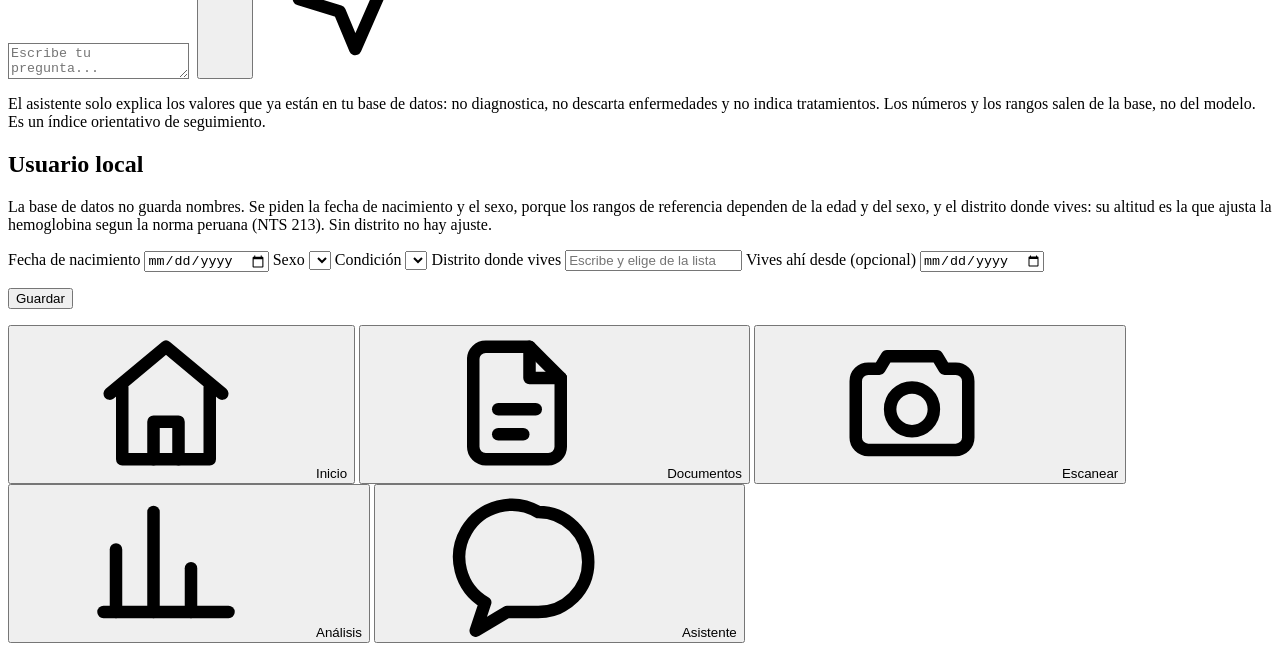
==== commit c2f502cb: "Add chat assistant and improve catalog mapping Introduce a chat assistant (app/asistente.py) that ex" ====
--- a/app/estaticos/index.html
+++ b/app/estaticos/index.html
@@ -316,8 +316,10 @@
         </button>
       </div>
       <p class="descargo">
-        Pendiente de conectar. El asistente no debe dar diagnósticos: su rol es
-        explicar lo que ya está en tus documentos.
+        El asistente solo explica los valores que ya están en tu base de datos: no
+        diagnostica, no descarta enfermedades y no indica tratamientos. Los números
+        y los rangos salen de la base, no del modelo. Es un índice orientativo de
+        seguimiento.
       </p>
     </section>
 
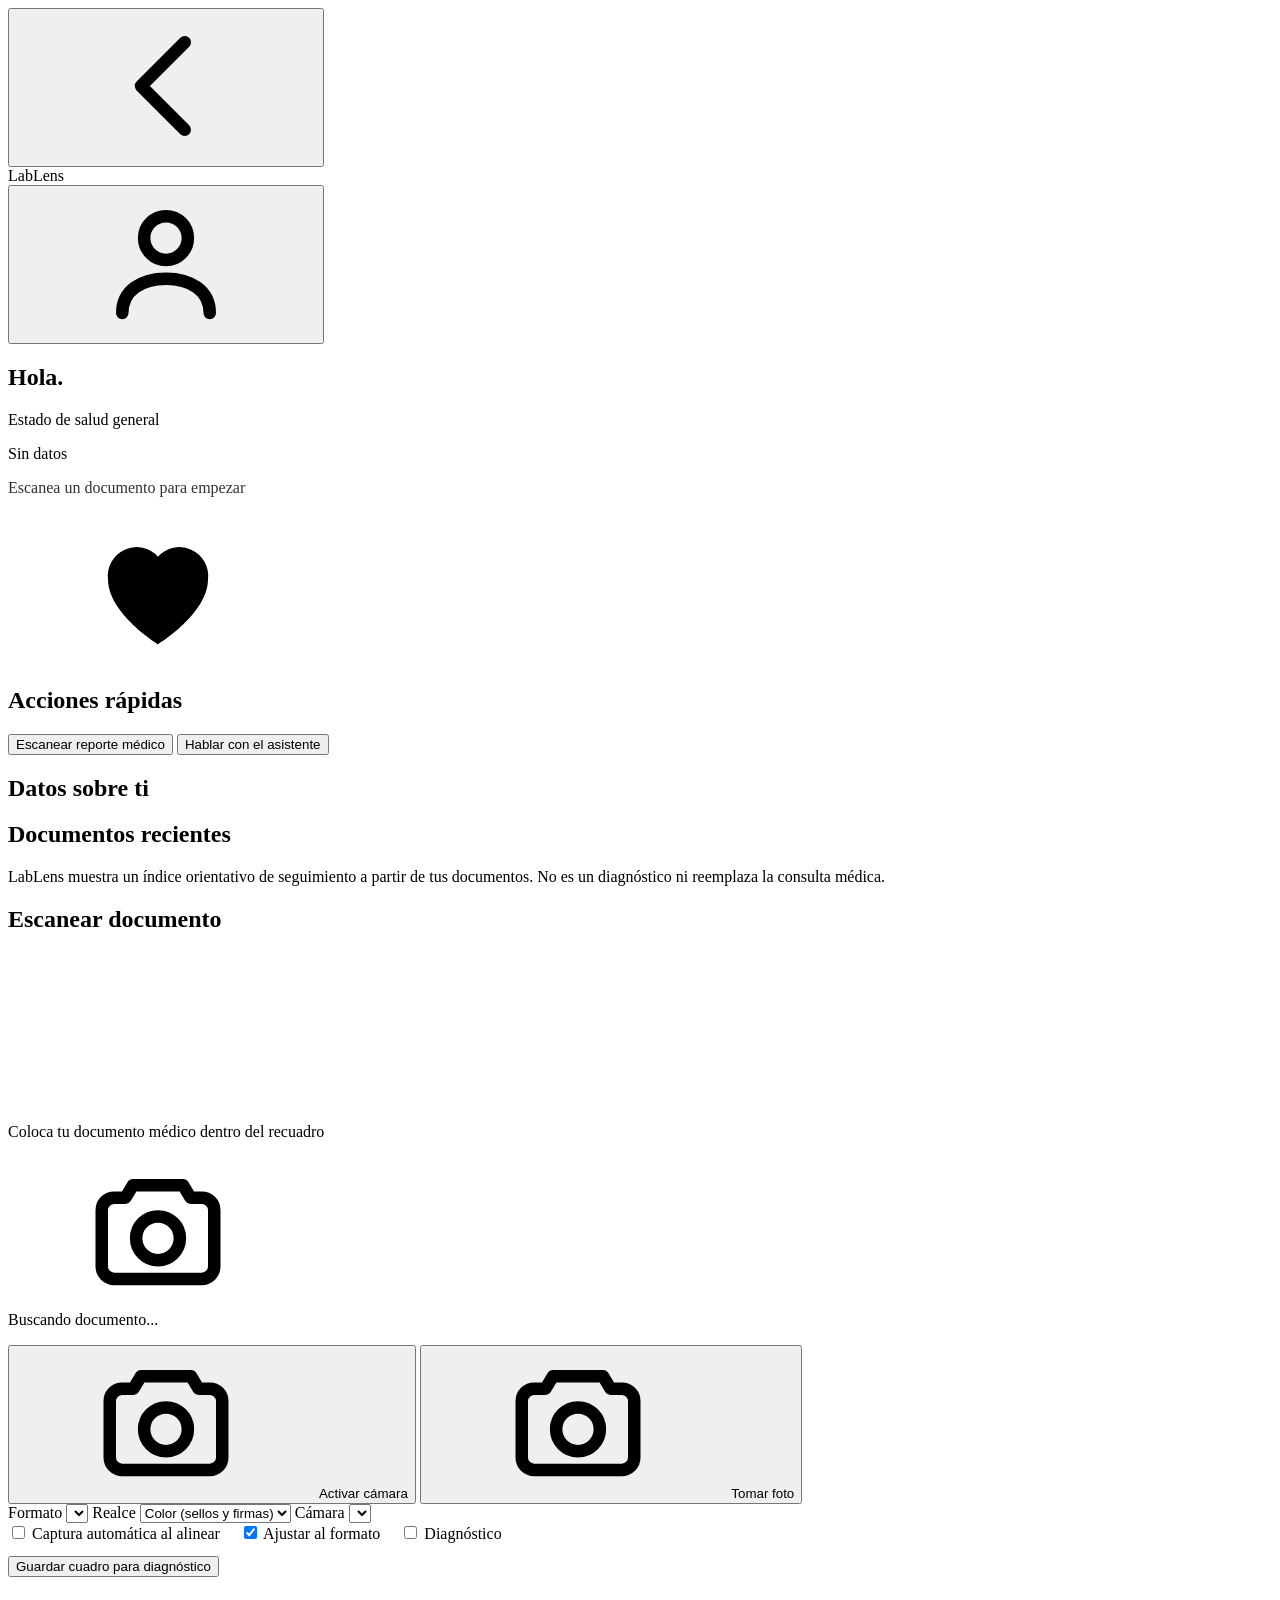
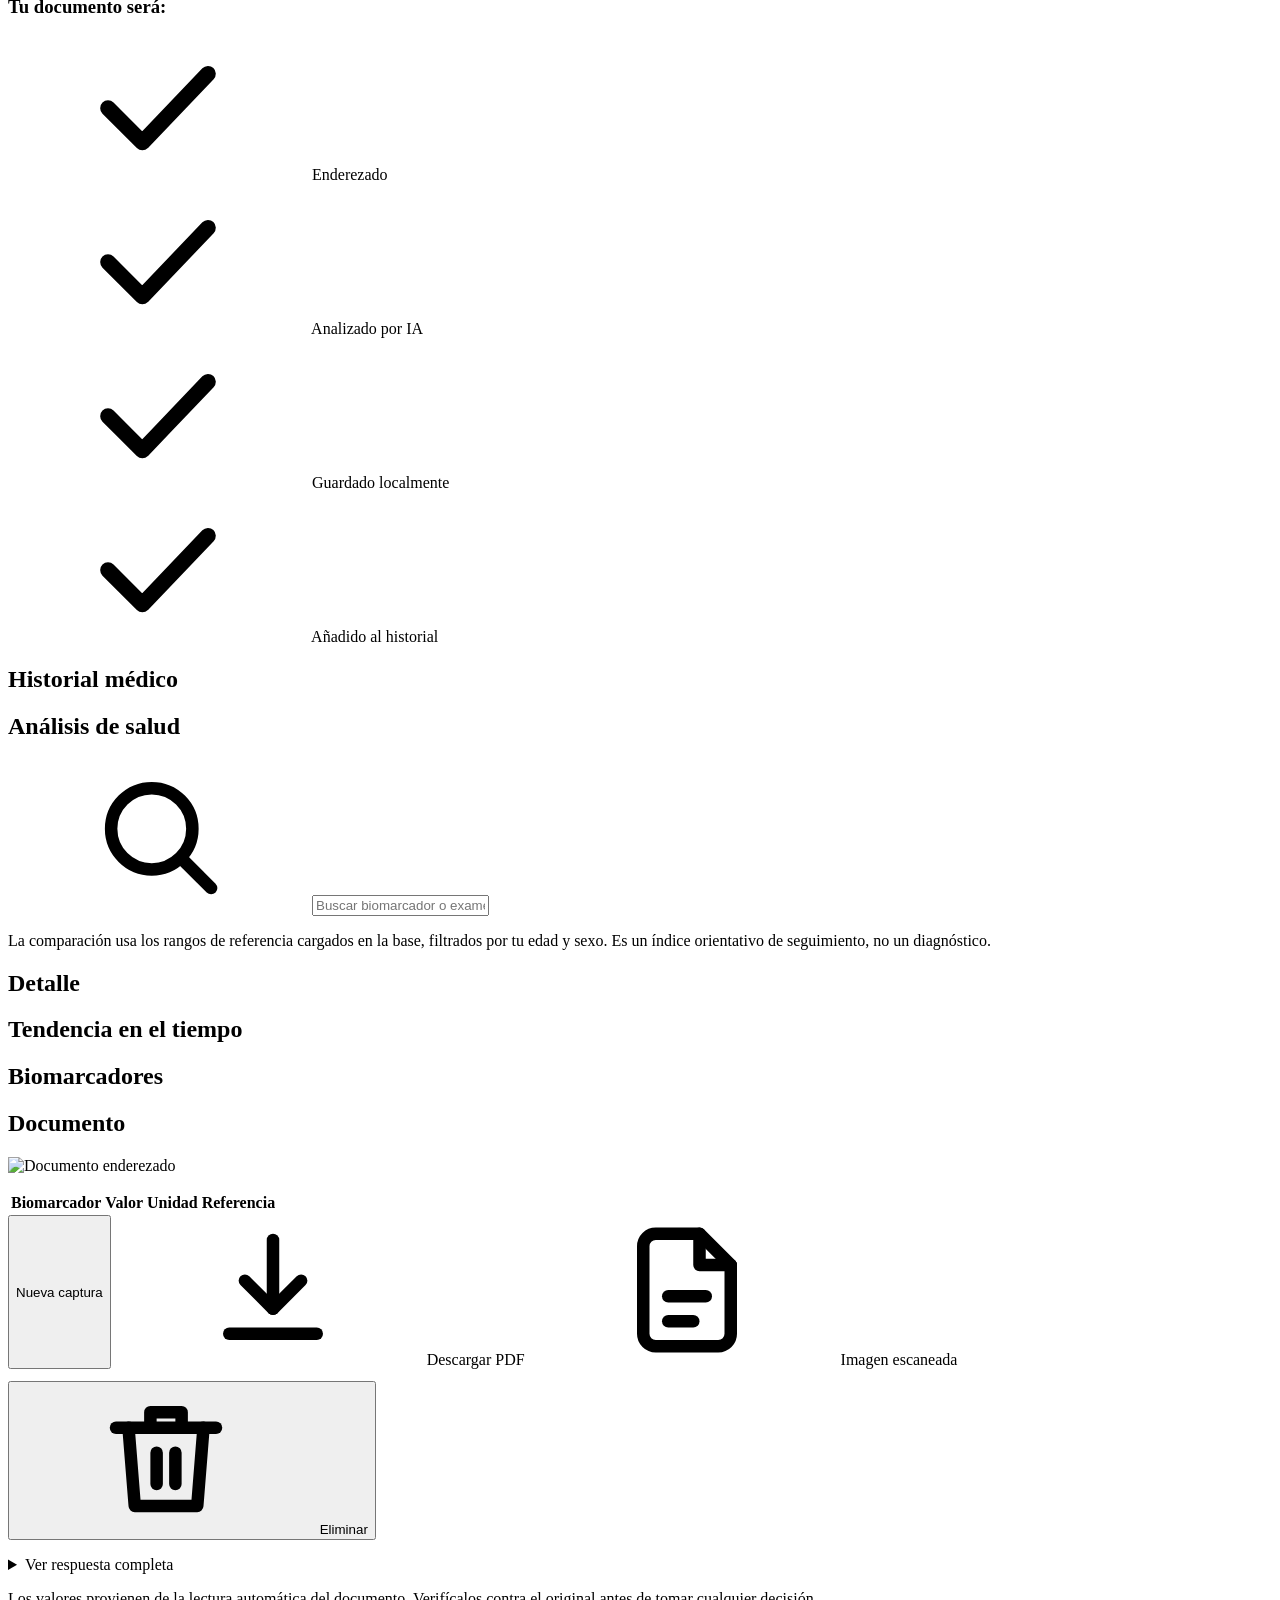
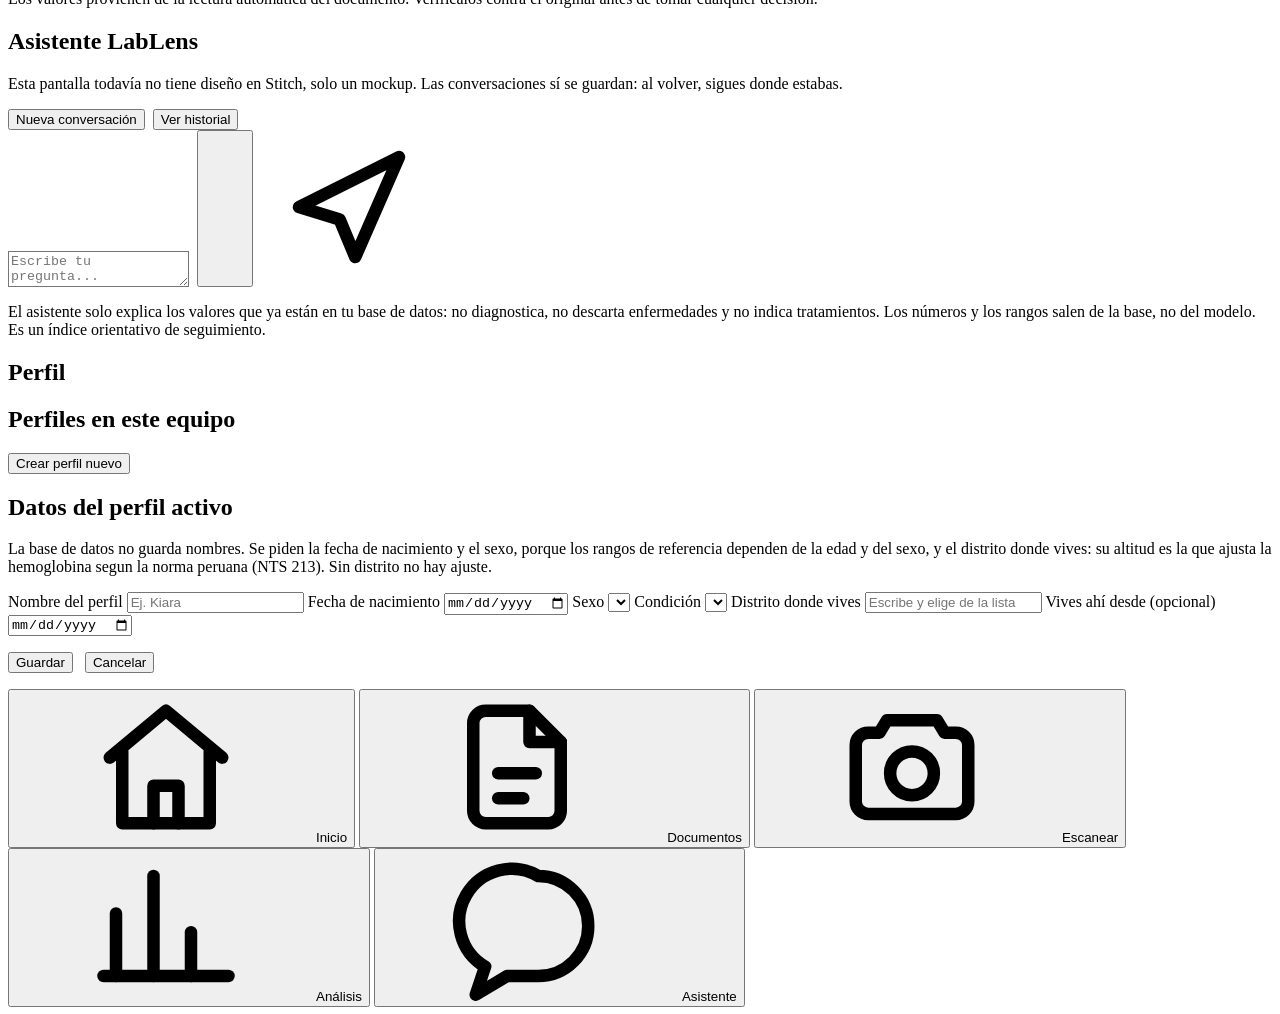
==== commit ae94bddf: "Perfiles, historial de chat y PDF de datos Agrega tres capacidades principales:  1. Perfiles locales" ====
--- a/app/estaticos/index.html
+++ b/app/estaticos/index.html
@@ -110,6 +110,11 @@
               stroke-width="2" stroke-linecap="round" stroke-linejoin="round">
         <circle cx="12" cy="12" r="9" /><path d="M12 11v5.5" /><path d="M12 7.8h.01" />
       </symbol>
+      <symbol id="i-borrar" viewBox="0 0 24 24" fill="none" stroke="currentColor"
+              stroke-width="2" stroke-linecap="round" stroke-linejoin="round">
+        <path d="M4 7h16" /><path d="M9.5 7V4.5h5V7" />
+        <path d="M6 7l1 12.5h10L18 7" /><path d="M10.5 11v5" /><path d="M13.5 11v5" />
+      </symbol>
     </defs>
   </svg>
 
@@ -282,12 +287,19 @@
           <tbody></tbody>
         </table>
       </div>
-      <div id="acciones-documento" class="oculto" style="display: flex; gap: 12px">
+      <div id="acciones-documento" class="oculto" style="display: flex; gap: 12px; flex-wrap: wrap">
         <button class="btn btn-primario" data-ir="escanear">Nueva captura</button>
-        <a id="enlace-descarga" class="btn btn-secundario" download>
-          <svg><use href="#i-descargar" /></svg> Descargar
+        <a id="enlace-descarga" class="btn btn-secundario">
+          <svg><use href="#i-descargar" /></svg> Descargar PDF
         </a>
-      </div>
+        <a id="enlace-imagen" class="btn btn-crema oculto" download>
+          <svg><use href="#i-documento" /></svg> Imagen escaneada
+        </a>
+        <button id="btn-borrar-documento" class="btn btn-peligro">
+          <svg><use href="#i-borrar" /></svg> Eliminar
+        </button>
+      </div>
+      <p id="estado-borrado" class="estado"></p>
       <details id="detalle-json" class="oculto">
         <summary>Ver respuesta completa</summary>
         <pre id="json-resultado" class="crudo"></pre>
@@ -303,10 +315,25 @@
       <h1 class="headline-lg">Asistente LabLens</h1>
       <div class="tarjeta-crema">
         <p class="body-md">
-          Esta pantalla todavía no tiene diseño en Stitch, solo un mockup. La sesión
-          no se guarda: al salir y volver, la conversación empieza de cero.
+          Esta pantalla todavía no tiene diseño en Stitch, solo un mockup. Las
+          conversaciones sí se guardan: al volver, sigues donde estabas.
         </p>
       </div>
+
+      <!-- `width: auto` porque .btn ocupa el 100% por defecto y aquí van en fila. -->
+      <div style="display: flex; gap: 8px; align-items: center; flex-wrap: wrap">
+        <button id="btn-chat-nuevo" class="btn btn-crema" style="width: auto">
+          Nueva conversación
+        </button>
+        <button id="btn-chat-historico" class="btn btn-plano" style="width: auto">
+          Ver historial
+        </button>
+        <span id="chat-titulo" class="label-sm suave"
+              style="margin-left: auto; text-align: right"></span>
+      </div>
+
+      <div id="chat-historico" class="lista oculto"></div>
+
       <div id="chat-mensajes" style="display: flex; flex-direction: column; gap: 12px"></div>
       <div style="display: flex; gap: 8px; align-items: flex-end">
         <textarea id="chat-entrada" rows="2" placeholder="Escribe tu pregunta..."
@@ -325,7 +352,16 @@
 
     <!-- ================= USUARIO ================= -->
     <section id="v-usuario" class="vista">
-      <h1 class="headline-lg">Usuario local</h1>
+      <h1 class="headline-lg">Perfil</h1>
+
+      <div class="seccion">
+        <h2 class="headline-sm">Perfiles en este equipo</h2>
+        <div id="lista-perfiles" class="lista-apretada"></div>
+        <button id="btn-nuevo-perfil" class="btn btn-crema">Crear perfil nuevo</button>
+      </div>
+
+      <div class="seccion" id="bloque-datos-perfil">
+        <h2 class="headline-sm" id="titulo-datos-perfil">Datos del perfil activo</h2>
       <div class="tarjeta">
         <p class="body-md suave">
           La base de datos no guarda nombres. Se piden la fecha de nacimiento y el
@@ -335,6 +371,8 @@
         </p>
       </div>
       <div class="rejilla-campos">
+        <label class="campo oculto" id="campo-etiqueta"><span>Nombre del perfil</span>
+          <input type="text" id="inp-etiqueta" placeholder="Ej. Kiara" /></label>
         <label class="campo"><span>Fecha de nacimiento</span>
           <input type="date" id="inp-nacimiento" /></label>
         <label class="campo"><span>Sexo</span>
@@ -349,8 +387,13 @@
           <input type="date" id="inp-residencia-desde" /></label>
       </div>
       <p class="body-sm suave" id="pista-distrito"></p>
-      <button id="btn-guardar-usuario" class="btn btn-primario">Guardar</button>
+      <div style="display: flex; gap: 12px; flex-wrap: wrap">
+        <button id="btn-guardar-usuario" class="btn btn-primario">Guardar</button>
+        <button id="btn-cancelar-perfil" class="btn btn-crema oculto">Cancelar</button>
+      </div>
       <p id="estado-usuario" class="estado"></p>
+      </div>
+
       <dl id="meta-sistema" class="meta"></dl>
     </section>
   </main>
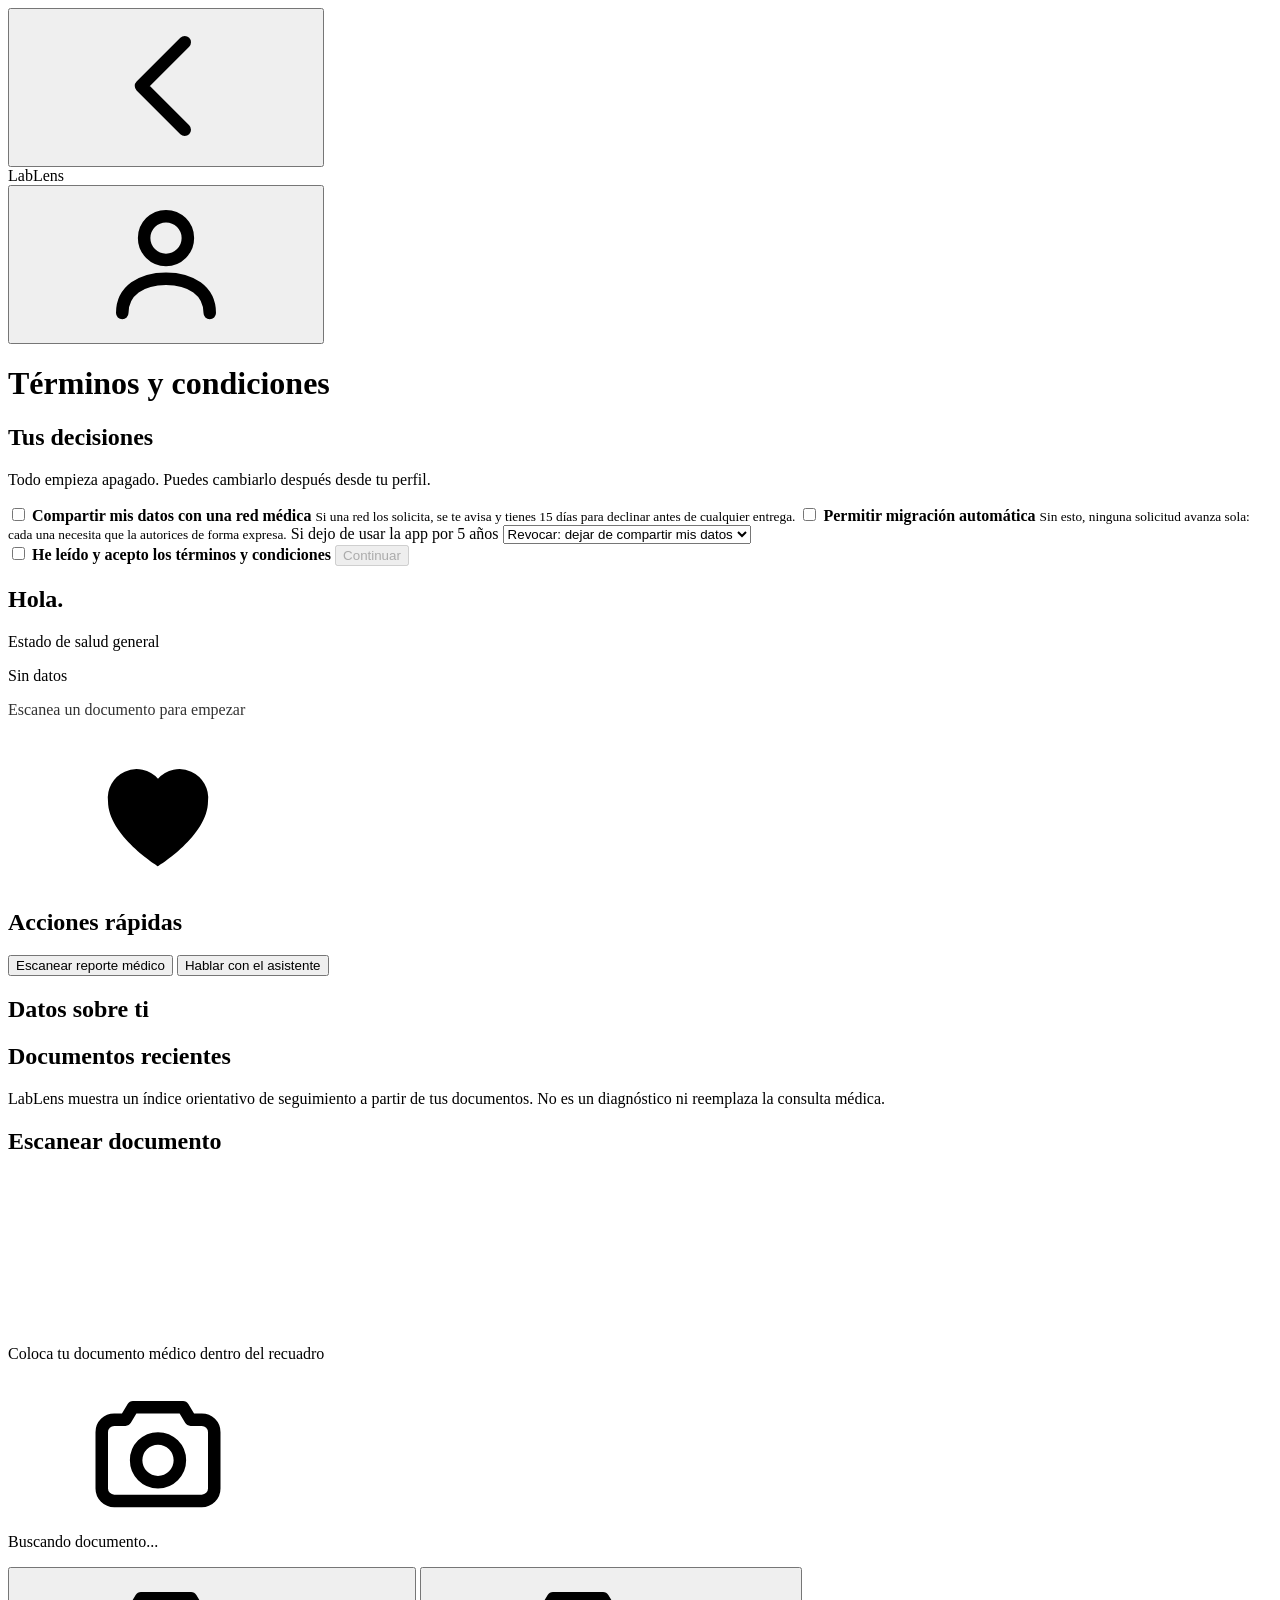
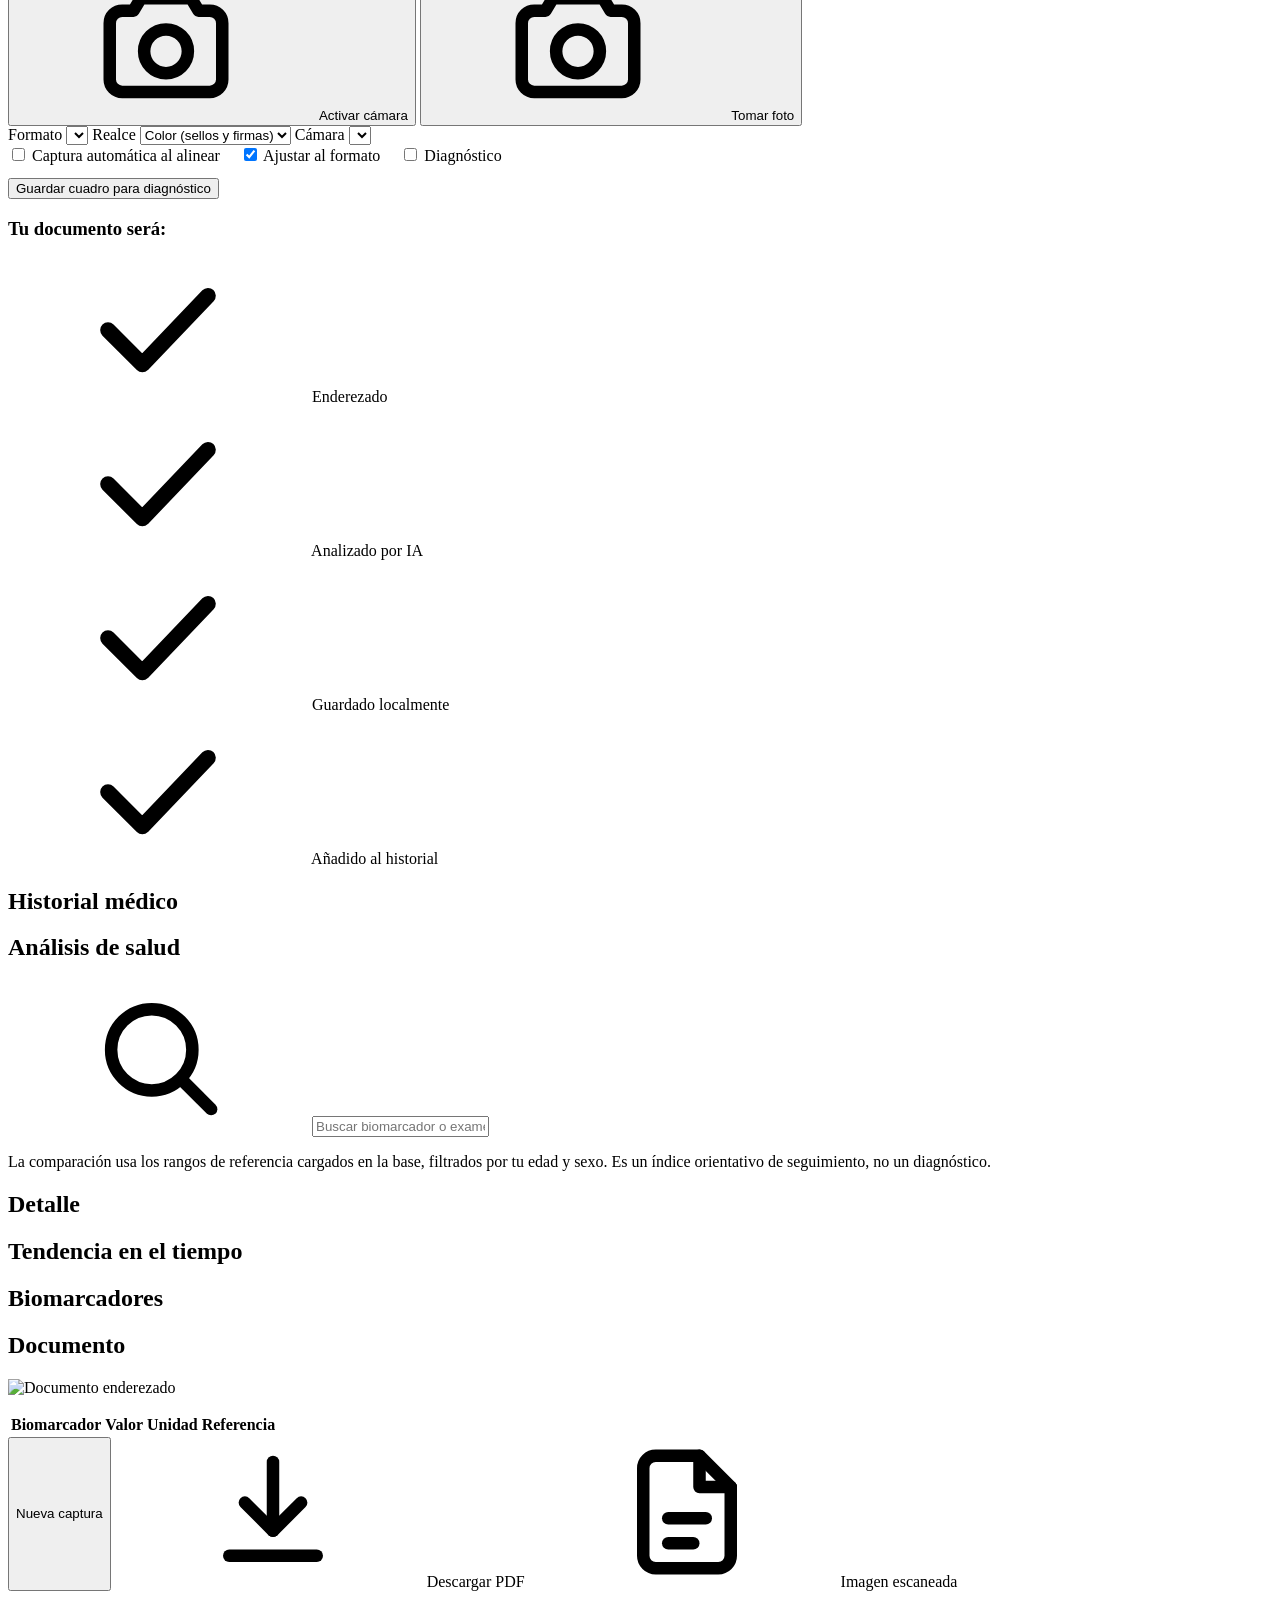
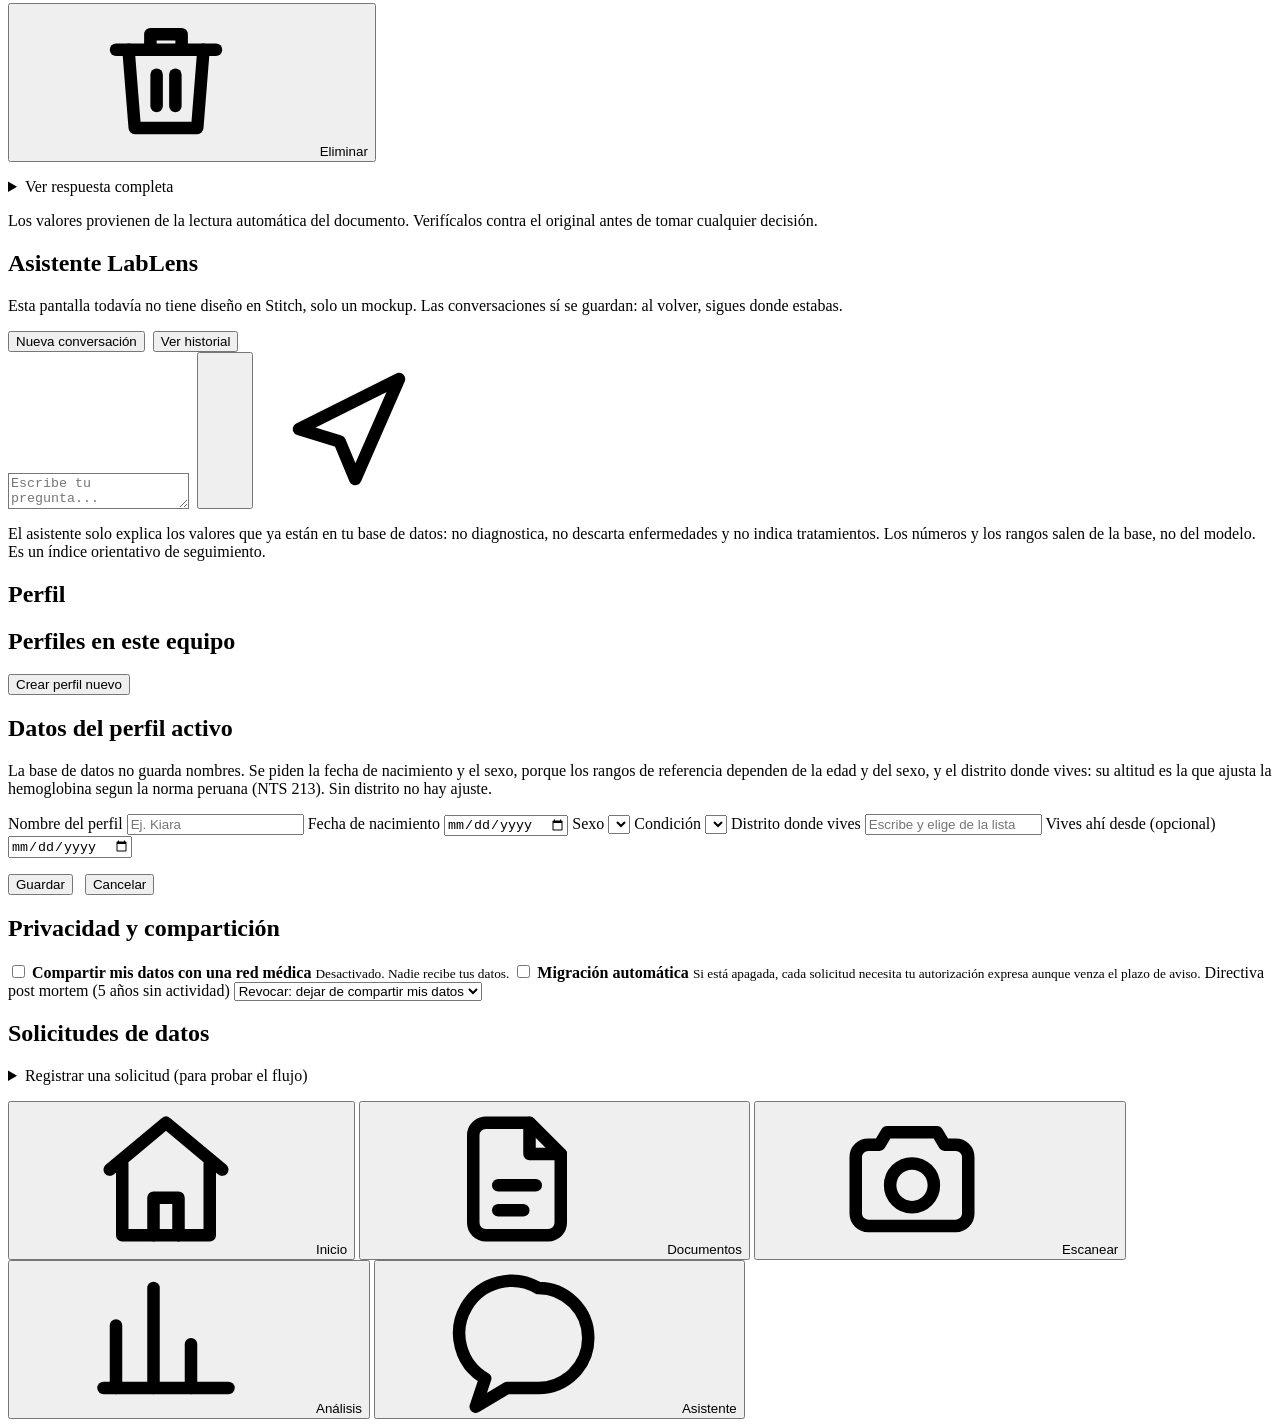
==== commit bbe4d9b1: "Add consent and privacy management system Implement comprehensive consent workflow: terms acceptance" ====
--- a/app/estaticos/index.html
+++ b/app/estaticos/index.html
@@ -129,6 +129,53 @@
     </button>
   </header>
 
+  <!-- Puerta de terminos: se muestra sobre todo lo demas hasta que se aceptan.
+       No es una vista mas de la barra inferior a proposito: mientras esta, no se
+       puede navegar a otra parte. -->
+  <div id="puerta-terminos" class="puerta oculto">
+    <div class="puerta-caja">
+      <h1 class="headline-lg">Términos y condiciones</h1>
+      <p class="label-sm suave" id="version-terminos"></p>
+      <div id="texto-terminos" class="texto-legal"></div>
+
+      <div class="seccion" style="margin-top: 20px">
+        <h2 class="headline-sm">Tus decisiones</h2>
+        <p class="body-md suave">
+          Todo empieza apagado. Puedes cambiarlo después desde tu perfil.
+        </p>
+        <label class="interruptor-fila">
+          <input type="checkbox" id="chk-compartir-inicial" />
+          <span>
+            <strong>Compartir mis datos con una red médica</strong>
+            <small>Si una red los solicita, se te avisa y tienes 15 días para
+            declinar antes de cualquier entrega.</small>
+          </span>
+        </label>
+        <label class="interruptor-fila">
+          <input type="checkbox" id="chk-migracion-inicial" />
+          <span>
+            <strong>Permitir migración automática</strong>
+            <small>Sin esto, ninguna solicitud avanza sola: cada una necesita que
+            la autorices de forma expresa.</small>
+          </span>
+        </label>
+        <label class="campo"><span>Si dejo de usar la app por 5 años</span>
+          <select id="sel-post-mortem-inicial">
+            <option value="revocar">Revocar: dejar de compartir mis datos</option>
+            <option value="mantener">Mantener: no revertir la compartición</option>
+          </select>
+        </label>
+      </div>
+
+      <label class="interruptor-fila" style="margin-top: 16px">
+        <input type="checkbox" id="chk-acepto" />
+        <span><strong>He leído y acepto los términos y condiciones</strong></span>
+      </label>
+      <button id="btn-aceptar-terminos" class="btn btn-primario" disabled>Continuar</button>
+      <p id="estado-terminos" class="estado"></p>
+    </div>
+  </div>
+
   <main id="contenido">
 
     <!-- ================= INICIO ================= -->
@@ -394,6 +441,54 @@
       <p id="estado-usuario" class="estado"></p>
       </div>
 
+      <div class="seccion">
+        <h2 class="headline-sm">Privacidad y compartición</h2>
+
+        <label class="interruptor-fila">
+          <input type="checkbox" id="chk-compartir" />
+          <span>
+            <strong>Compartir mis datos con una red médica</strong>
+            <small id="nota-compartir">Desactivado. Nadie recibe tus datos.</small>
+          </span>
+        </label>
+
+        <label class="interruptor-fila">
+          <input type="checkbox" id="chk-migracion" />
+          <span>
+            <strong>Migración automática</strong>
+            <small>Si está apagada, cada solicitud necesita tu autorización expresa
+            aunque venza el plazo de aviso.</small>
+          </span>
+        </label>
+
+        <label class="campo"><span>Directiva post mortem (5 años sin actividad)</span>
+          <select id="sel-post-mortem">
+            <option value="revocar">Revocar: dejar de compartir mis datos</option>
+            <option value="mantener">Mantener: no revertir la compartición</option>
+          </select>
+        </label>
+
+        <div class="tarjeta" id="tarjeta-inactividad"></div>
+        <p id="estado-privacidad" class="estado"></p>
+      </div>
+
+      <div class="seccion">
+        <h2 class="headline-sm">Solicitudes de datos</h2>
+        <div id="lista-solicitudes" class="lista"></div>
+        <details id="simulador-solicitud">
+          <summary>Registrar una solicitud (para probar el flujo)</summary>
+          <div class="rejilla-campos" style="margin-top: 12px">
+            <label class="campo"><span>Quién solicita</span>
+              <input type="text" id="inp-solicitante" placeholder="Ej. Red Médica San Pablo" /></label>
+            <label class="campo"><span>Motivo (opcional)</span>
+              <input type="text" id="inp-motivo" placeholder="Ej. Continuidad de atención" /></label>
+          </div>
+          <button id="btn-crear-solicitud" class="btn btn-crema" style="margin-top: 12px">
+            Registrar solicitud
+          </button>
+        </details>
+      </div>
+
       <dl id="meta-sistema" class="meta"></dl>
     </section>
   </main>
